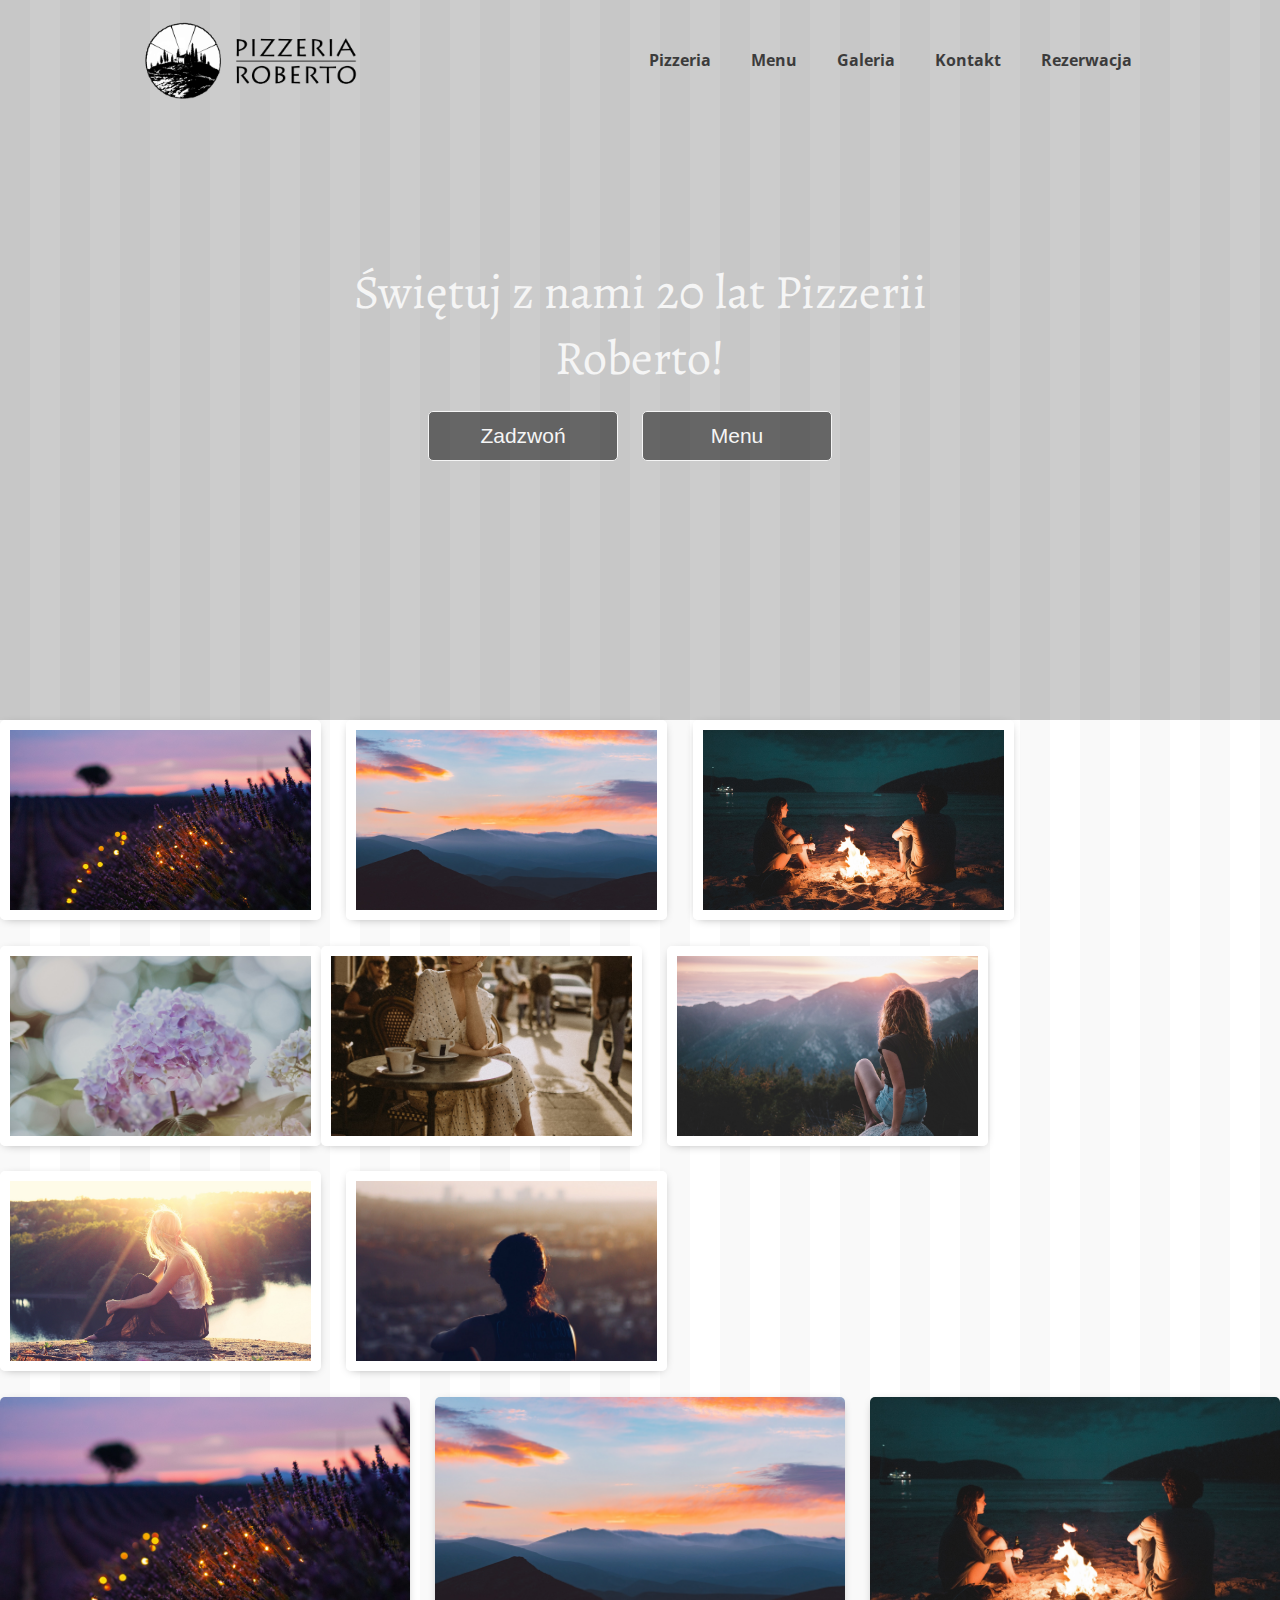
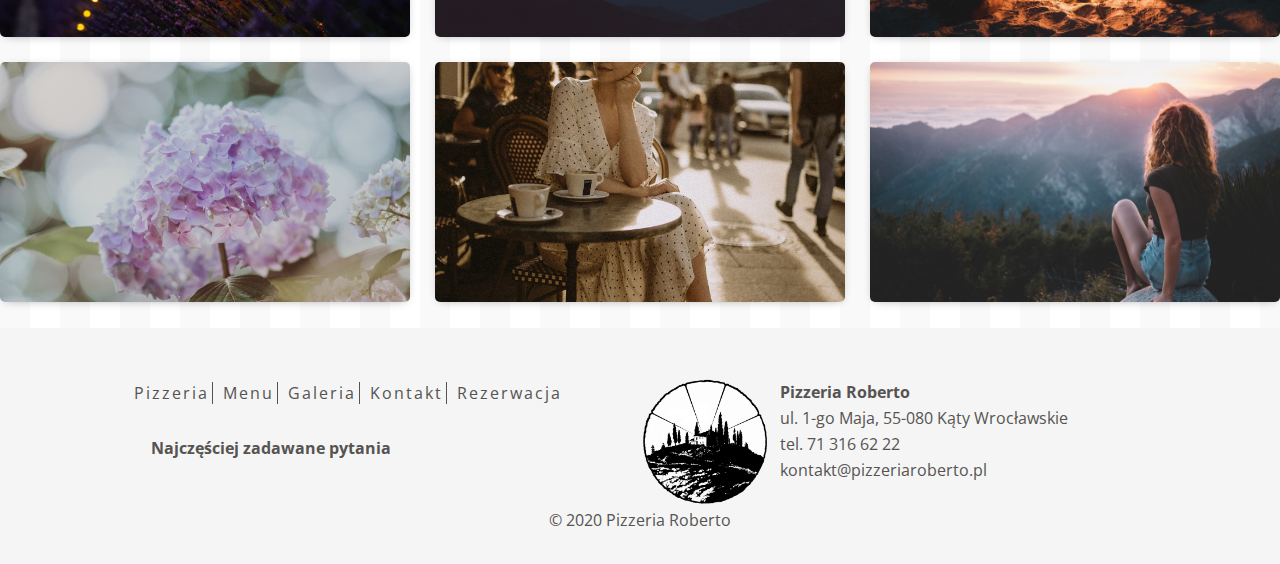
==== gallery/gallery.html @ aac121f2 "add footer to gallery" ====
<!DOCTYPE html>
<html lang="en">

<head>
    <meta charset="UTF-8">
    <meta name="viewport" content="width=device-width, initial-scale=1.0">
    <meta http-equiv="X-UA-Compatible" content="ie=edge">
    <title>Galeria - Pizzeria Roberto</title>
    <link rel="stylesheet" href="cssgallery.css">
    <link
        href="https://fonts.googleapis.com/css?family=Alegreya:400,700|Open+Sans:400,700&display=swap&subset=latin-ext"
        rel="stylesheet">

    <link rel="stylesheet" href="https://stackpath.bootstrapcdn.com/bootstrap/4.1.2/css/bootstrap.min.css"
        integrity="sha384-Smlep5jCw/wG7hdkwQ/Z5nLIefveQRIY9nfy6xoR1uRYBtpZgI6339F5dgvm/e9B" crossorigin="anonymous">
    <link rel="stylesheet" href="css/gallery.css">
    <script src="https://cdnjs.cloudflare.com/ajax/libs/jquery/3.3.1/jquery.min.js"></script>
    <script src="js/gallery.js"></script>






</head>

<body>

    <div class="background-image">
        <!-- <div class="bg-headder"></div> -->


        <header>
            <!-- <div class="bg-headder"></div> -->
            <nav class="nav-bar">
                <!-- moving nav bar with the site -->

                <div class="bar-pannel nav-moving clearfix">
                    <div class="logo">
                        <a href="#"><img src="/images/pizzerialogotyp.png" alt="logo"></a>
                    </div>

                    <div class="nav-list ">
                        <ul>
                            <li class="pizzeriaBtn">Pizzeria</li>
                            <li class="menuBtn">Menu</li>
                            <li class="galleryBtn">Galeria</li>
                            <li class="contactBtn">Kontakt</li>
                            <li class="reservationBtn">Rezerwacja</li>
                        </ul>
                    </div>
                </div>

                <!-- nav bar resting on the top of the site -->

                <div class="bar-pannel clearfix">
                    <div class="logo logo-still-nav">
                        <a href="#"><img src="/images/pizzerialogotyp.png" alt="logo"></a>
                    </div>

                    <div class="nav-list">
                        <ul>
                            <li class="pizzeriaBtn2">Pizzeria</li>
                            <li class="menuBtn2">Menu</li>
                            <li class="galleryBtn2">Galeria</li>
                            <li class="contactBtn2">Kontakt</li>
                            <li class="reservationBtn2">Rezerwacja</li>
                        </ul>
                    </div>
                </div>

                <div class="center-information">
                    <h2 class="center-text font-headders">Świętuj z nami 20 lat Pizzerii Roberto!</h2>
                    <div class="button-wrapper">
                        <a href="tel:+48713166222"> <button class="banner-call">Zadzwoń</button></a>
                        <button class="banner-menu menuBannerBtn">Menu</button>
                    </div>
                </div>


            </nav>
        </header>






        <div class="container p-3">

            <div class="fg-gallery">
                <img src="images/1.jpg" alt="">
                <img src="images/2.jpg" alt="">
                <img src="images/3.jpg" alt="">
                <img src="images/4.jpg" alt="">
                <img src="images/5.jpg" alt="">
                <img src="images/6.jpg" alt="">
                <img src="images/7.jpg" alt="">
                <img src="images/8.jpg" alt="">
            </div>

            <div class="fg-gallery ns">
                <img src="images/1.jpg" alt="">
                <img src="images/2.jpg" alt="">
                <img src="images/3.jpg" alt="">
                <img src="images/4.jpg" alt="">
                <img src="images/5.jpg" alt="">
                <img src="images/6.jpg" alt="">
            </div>

        </div>

        <footer>
            <div class="footer-main">

                <div class="footer-nav">
                    <div class="footer-list">
                        <ul>
                            <li class="footer-nav pizzeriaBtn3">Pizzeria</li>
                            <li class="footer-nav  menuBtn3">Menu</li>
                            <li class="footer-nav  galleryBtn3">Galeria</li>
                            <li class="footer-nav  contactBtn3">Kontakt</li>
                            <li class="footer-nav  reservationBtn3">Rezerwacja</li>
                        </ul>

                        <div class="footer-faq">
                            <a href="https://www.facebook.com/pizzeriarobertokatywroclawskie/">Najczęściej zadawane pytania</a>
                        </div>
                    </div>
                </div>

                <div class="footer-logo">
                    <div class="footer-image">
                        <img src="/images/Logo-Pizzeria.png" alt="logo">
                    </div>

                    <div class="footer-informations">
                        <p class="header">Pizzeria Roberto</p>
                        <p>ul. 1-go Maja, 55-080 Kąty Wrocławskie</p>
                        <p>tel. 71 316 62 22</p>
                        <p>kontakt@pizzeriaroberto.pl</p>
                    </div>
                </div>

                <div class="footer-facebook">
                    <div data-token="66VuKAAamsrSkAab1FcdlpJiuGJBAyH6VKiJY7FPUSMRJHP6Iy" class="romw-badge"></div>
                    <script src="https://reviewsonmywebsite.com/js/embedLoader.js?id=16985fd9e429040ba7c6"
                        type="text/javascript"></script>

                </div>

            </div>

            <section>
                <p>© 2020 Pizzeria Roberto</p>
            </section>

        </footer>














        <script>
            var a = new FgGallery('.fg-gallery', {
                cols: 4,
                style: {
                    border: '10px solid #fff',
                    height: '180px',
                    borderRadius: '5px',
                    boxShadow: '0 2px 10px -5px #858585',
                }
            })

            var a = new FgGallery('.ns', {
                cols: 3,
                style: {
                    border: '0 solid #fff',
                    height: '240px',
                    borderRadius: '5px',
                }
            })
        </script>


        <script src="jsgallery.js"></script>
        <script src="js/gallery.js"></script>

</body>

</html>
---- gallery/cssgallery.css ----
/* used fonts

font-family: 'Alegreya', sans-serif;
font-family: 'Open Sans', sans-serif;

*/



* {
    padding: 0;
    margin: 0;
    color: #555452;

}

body {
    /* height: 500vh; */
    /* background-image: url(images/Subtle-Stripes.png);
    background-size: 60px; */

    font-family: 'Open Sans', sans-serif;
    height: 200vh;
}

/* html {
    scroll-behavior: smooth;
} */

.font-headders {
    font-family: 'Alegreya', sans-serif;
}


div.background-image {

    display: block;
    position: relative;
}

div.background-image::after {
    content: "";
    background: url(/images/Subtle-Stripes.png);
    background-size: 60px;
    opacity: 0.6;
    top: 0;
    left: 0;
    bottom: 0;
    right: 0;
    position: absolute;
    z-index: -1;
}

.wrapper {
    /* max-width: 1401px; */
    max-width: 1500px;
    margin: auto;
}



.logo img {
    position: absolute;
    display: block;
    float: left;
    height: 60px;
    margin: 0 10vw;

}

.logo-still-nav img {
    height: 90px;
    margin-top: -15px;
}

.bar-pannel {
    position: absolute;
    top: 20px;
    padding: 10px 0;

    background-color: none;
    width: 100%;
    transition: 0.3s top;
    /* background-color: red; */

}

div.nav-moving {
    /* background-color: #818181fb; */
    background: rgba(0, 0, 0, .3) url('/images/cherry-and-roma-tomatoes.jpg');
    background-blend-mode: darken;
    top: -100px;
    z-index: 100;
}

.clearfix::after {
    content: "";
    display: block;
    clear: both;

}



.nav-list ul {
    list-style-type: none;
    overflow: hidden;
    float: right;
    margin-right: 10vw;
}

.nav-list li {
    float: left;
    width: auto;
    height: 60px;
    text-align: center;
    line-height: 60px;
    padding: 0 20px;

    opacity: 0.7;
    font-size: 16px;
    /* font-size: 21px; */
    font-weight: bold;
    color: black;
    cursor: pointer;
}

/* 
.nav-list li a {
    text-decoration: none;

    display: block;
    opacity: 0.7;
    font-size: 21px;
    font-weight: bold;
    color: black;
} */

.nav-list li:hover {
    opacity: 1;
}



.nav-bar {
    position: relative;


    background-color: rgba(0, 0, 0, 0.2);
    background-blend-mode: multiply;
    background-image: url("/images/PizzeriaRoberto_BG-blur-cut.png");
    height: 80vh;

    background-repeat: no-repeat;
    background-size: cover;
    background-position: center;
    background-attachment: fixed;
}




.center-information {
    position: absolute;
    top: 50%;
    left: 50%;
    transform: translate(-50%, -50%);

}

.center-information h2 {
    font-size: 48px;
    color: whitesmoke;
    text-align: center;
    font-weight: normal;
}


.center-information button {
    border: solid whitesmoke 0.5px;
    border-radius: 5px;
    color: whitesmoke;
    font-size: 21px;
    /* background: none; */
    background-color: rgba(0, 0, 0, 0.5);
    width: 190px;
    height: 50px;
    margin-right: 20px;
    transition: 0.2s;


}

.center-information button:hover {
    background-color: rgba(255, 255, 255, 0.6);
    color: rgb(19, 17, 17);
    cursor: pointer;
}

/* .banner-call a {
    text-decoration: none;
    color: whitesmoke;
} */



.center-information .button-wrapper {
    text-align: center;
    margin-top: 20px;

}


/* footer */

footer {
    background-color: #f5f5f5;
    min-height: 236px;
    color: #555452;
    font-size: 16px;

}

.footer-main {
    display: flex;
    justify-content: space-evenly;
    padding-top: 51px;
    max-width: 1200px;
    margin: auto;
}

/* .footer-list {
    width: 40%;
    background-color: red;
} */

.footer-logo {
    display: flex;
    margin-right: 30px;
    /* width: 40%; */
    /* background-color: pink; */
}

.footer-facebook {
    /* width: 20%; */
}

.footer-nav {
    margin-left: 20px;
}

.footer-list li {
    display: inline;
    line-height: 28px;
    letter-spacing: 2px;
    cursor: pointer;
    border-right: #555452 solid 1px;
    margin: 0 3px;
    padding-right: 3px;
}

.footer-list li:nth-last-child(1) {
    border: none;
}

.footer-list li:hover {
    text-decoration: underline;
}


.footer-image img {
    width: 130px;
    margin-right: 10px;
}

.footer-facebook {
    /* width: 100% */
}

.footer-informations p {
    line-height: 26px;
}

.footer-informations p.header {
    font-weight: bold;
}

.footer-faq a {
    text-decoration: none;
    font-weight: bold;

}

.footer-faq a:hover {
    color: black;
}

.footer-faq {
    margin: 30px 20px;
}

footer section {
    text-align: center;
}
---- gallery/css/gallery.css ----
/* GALLERY ITEMS */
.fg-gallery:after {
    content: "";
    display: block;
    clear: both;
}
.gallery-items {
    cursor: pointer;
    float: left;
    overflow: hidden;
    height: 220px;
    width: 32%;
    margin-right: 2%;
    margin-bottom: 2%;
}
/* GALLERY COLUMNS */
.cols-2 .gallery-items {
    width: 49%;
}
.cols-2 .gallery-items:nth-child(2n) {
    margin-right: 0;
}

.cols-3 .gallery-items {
    width: calc(96% / 3);
}
.cols-3 .gallery-items:nth-child(3n) {
    margin-right: 0;
}

.cols-4 .gallery-items {
    width: calc(94% / 4);
}
.cols-4 .gallery-items:nth-child(4n) {
    margin-right: 0;
}

.cols-5 .gallery-items {
    width: calc(92% / 5);
}
.cols-5 .gallery-items:nth-child(5n) {
    margin-right: 0;
}

.cols-6 .gallery-items {
    width: calc(90% / 6);
}
.cols-6 .gallery-items:nth-child(6n) {
    margin-right: 0;
}

.body-cover {
    display: -webkit-box;
    display: -ms-flexbox;
    display: flex;
    -webkit-box-pack: center;
        -ms-flex-pack: center;
            justify-content: center;
    -webkit-box-align: center;
        -ms-flex-align: center;
            align-items: center;
    opacity: 0;
    visibility: hidden;
    position: fixed;
    top: 0;
    left: 0;
    bottom: 0;
    right: 0;
    -webkit-transition: all .2s ease;
    transition: all .2s ease;
}
.body-cover.active  {
    opacity: 1;
    visibility: visible;
    z-index: 9999;
    background-color: rgba(0, 0, 0, 0.7);
}

.body-cover.active img {
    -webkit-transform: scale(1.05);
            transform: scale(1.05);
    opacity: 0;
    visibility: hidden;
    -webkit-animation: scale .3s .3s ease forwards;
            animation: scale .3s .3s ease forwards;
    box-shadow: 0 0 180px 0 rgb(24, 24, 24);
    border-radius: 5px;
}
@-webkit-keyframes scale {
    to { opacity: 1; visibility: visible; -webkit-transform: scale(1); transform: scale(1) }
}
@keyframes scale {
    to { opacity: 1; visibility: visible; -webkit-transform: scale(1); transform: scale(1) }
}

/* arrows */
.gallery-arrow {
    position: fixed;
    top: 47%;
    width: 30px;
    height: 30px;
    z-index: 9999;
    cursor: pointer;
}
.gallery-arrow > svg {
    fill: #fff;
    -webkit-transition: all .2s ease;
    transition: all .2s ease;
    -webkit-transform: scale(1);
            transform: scale(1);
}
.gallery-arrow:active svg {
    -webkit-transition-duration: .0s;
            transition-duration: .0s;
    -webkit-transform: scale(.9);
            transform: scale(.9);
}
.next-btn {
    right: 25px;
}
.prev-btn {
    left: 25px;
}
/* close button */
.close-btn {
    position: fixed;
    display: -webkit-box;
    display: -ms-flexbox;
    display: flex;
    -webkit-box-pack: center;
        -ms-flex-pack: center;
            justify-content: center;
    -webkit-box-align: center;
        -ms-flex-align: center;
            align-items: center;
    top: 0;
    right: 0;
    width: 75px;
    height: 75px;
    z-index: 9999;
    cursor: pointer;
}
.close-btn svg {
    fill: #fff;
    width: 15px;
    height: 15px;
    -webkit-transition: all .5s ease;
    transition: all .5s ease;
    -webkit-transform: rotateZ(0deg);
            transform: rotateZ(0deg);
}
.close-btn:hover svg {
    -webkit-transform: rotateZ(180deg);
            transform: rotateZ(180deg);
}
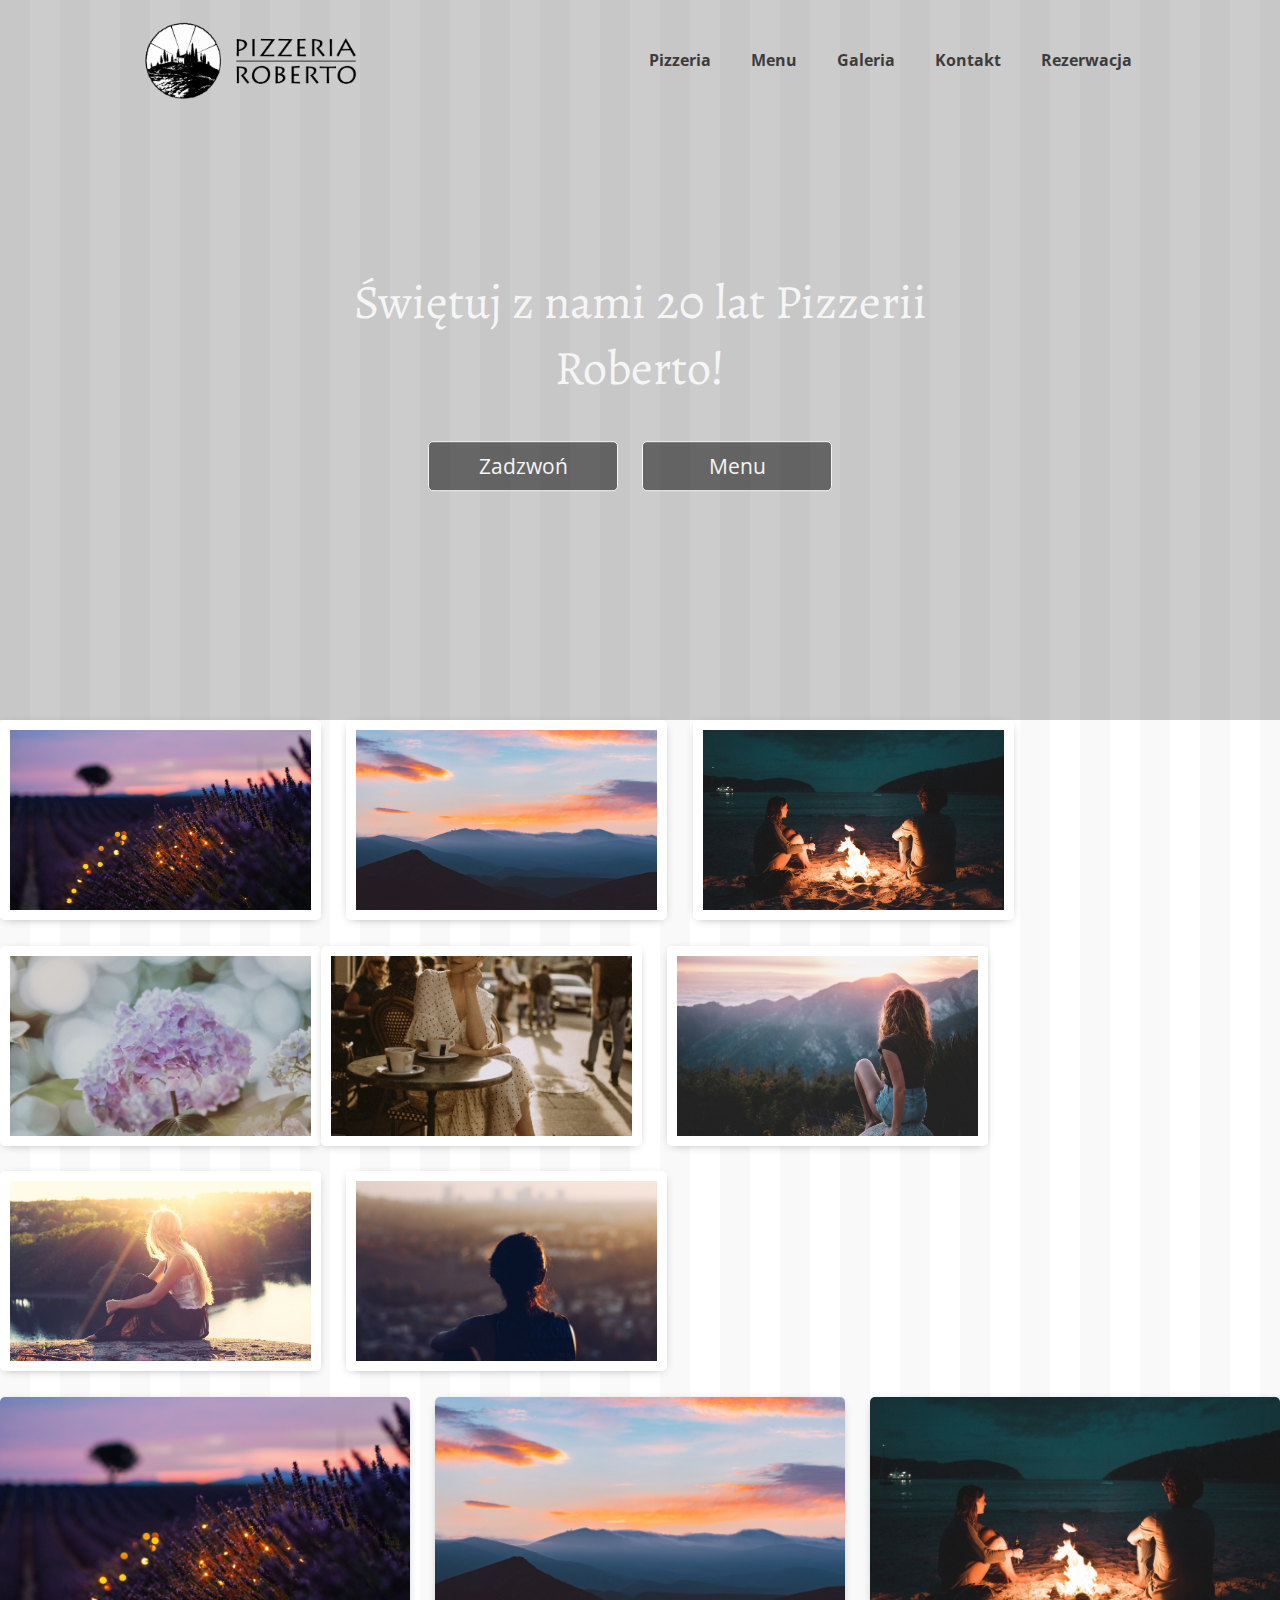
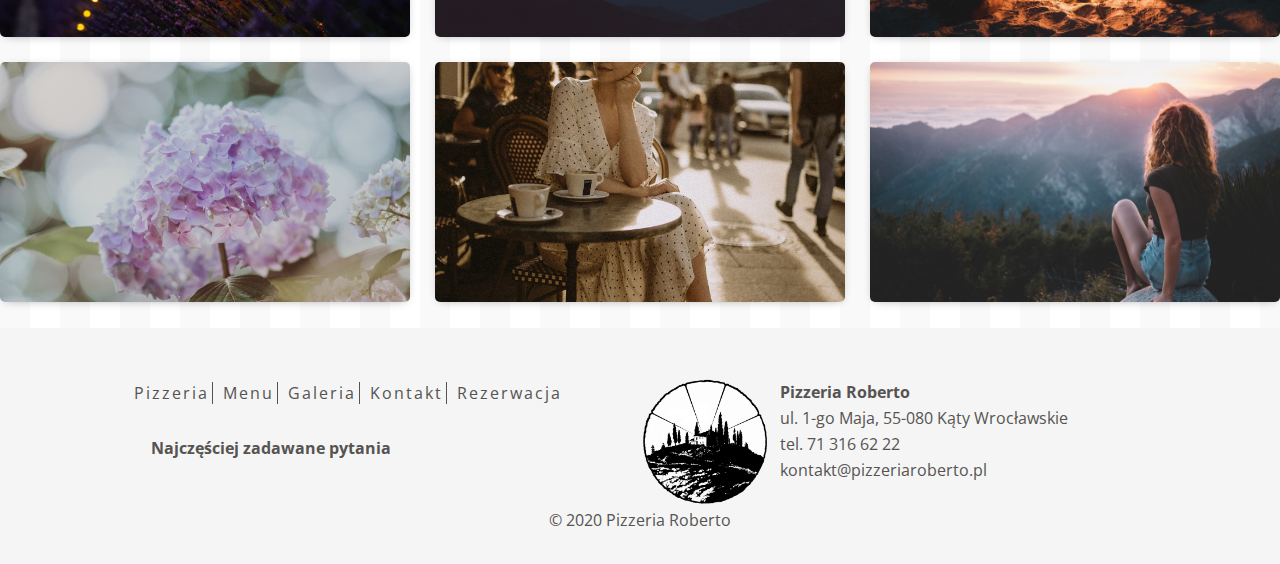
==== commit 8c82d048: "add function to buttons" ====
--- a/gallery/gallery.html
+++ b/gallery/gallery.html
@@ -42,11 +42,11 @@
 
                     <div class="nav-list ">
                         <ul>
-                            <li class="pizzeriaBtn">Pizzeria</li>
-                            <li class="menuBtn">Menu</li>
-                            <li class="galleryBtn">Galeria</li>
-                            <li class="contactBtn">Kontakt</li>
-                            <li class="reservationBtn">Rezerwacja</li>
+                            <li class="pizzeriaBtn" onclick="goToMainPage()">Pizzeria</li>
+                            <li class="menuBtn" onclick="goToMainPage()">Menu</li>
+                            <li class="galleryBtn" onclick="goToMainPage()">Galeria</li>
+                            <li class="contactBtn" onclick="goToMainPage()">Kontakt</li>
+                            <li class="reservationBtn" onclick="goToMainPage()">Rezerwacja</li>
                         </ul>
                     </div>
                 </div>
@@ -60,11 +60,11 @@
 
                     <div class="nav-list">
                         <ul>
-                            <li class="pizzeriaBtn2">Pizzeria</li>
-                            <li class="menuBtn2">Menu</li>
-                            <li class="galleryBtn2">Galeria</li>
-                            <li class="contactBtn2">Kontakt</li>
-                            <li class="reservationBtn2">Rezerwacja</li>
+                            <li class="pizzeriaBtn2" onclick="goToMainPage()">Pizzeria</li>
+                            <li class="menuBtn2" onclick="goToMainPage()">Menu</li>
+                            <li class="galleryBtn2" onclick="goToMainPage()">Galeria</li>
+                            <li class="contactBtn2" onclick="goToMainPage()">Kontakt</li>
+                            <li class="reservationBtn2" onclick="goToMainPage()">Rezerwacja</li>
                         </ul>
                     </div>
                 </div>
@@ -73,7 +73,7 @@
                     <h2 class="center-text font-headders">Świętuj z nami 20 lat Pizzerii Roberto!</h2>
                     <div class="button-wrapper">
                         <a href="tel:+48713166222"> <button class="banner-call">Zadzwoń</button></a>
-                        <button class="banner-menu menuBannerBtn">Menu</button>
+                        <button class="banner-menu menuBannerBtn" onclick="goToMainPage()">Menu</button>
                     </div>
                 </div>
 
@@ -116,11 +116,11 @@
                 <div class="footer-nav">
                     <div class="footer-list">
                         <ul>
-                            <li class="footer-nav pizzeriaBtn3">Pizzeria</li>
-                            <li class="footer-nav  menuBtn3">Menu</li>
-                            <li class="footer-nav  galleryBtn3">Galeria</li>
-                            <li class="footer-nav  contactBtn3">Kontakt</li>
-                            <li class="footer-nav  reservationBtn3">Rezerwacja</li>
+                            <li class="footer-nav pizzeriaBtn3" onclick="goToMainPage()">Pizzeria</li>
+                            <li class="footer-nav  menuBtn3" onclick="goToMainPage()">Menu</li>
+                            <li class="footer-nav  galleryBtn3" onclick="goToMainPage()">Galeria</li>
+                            <li class="footer-nav  contactBtn3" onclick="goToMainPage()">Kontakt</li>
+                            <li class="footer-nav  reservationBtn3" onclick="goToMainPage()">Rezerwacja</li>
                         </ul>
 
                         <div class="footer-faq">
--- a/gallery/cssgallery.css
+++ b/gallery/cssgallery.css
@@ -11,6 +11,9 @@
     padding: 0;
     margin: 0;
     color: #555452;
+    font-family: 'Open Sans', sans-serif;
+
+
 
 }
 
@@ -20,8 +23,15 @@
     background-size: 60px; */
 
     font-family: 'Open Sans', sans-serif;
-    height: 200vh;
-}
+    /* height: 200vh; */
+    /* line-height: 1.2; */
+    margin-block-end: 0;
+    margin-bottom: 0;
+    ;
+
+}
+
+
 
 /* html {
     scroll-behavior: smooth;
@@ -91,6 +101,7 @@
     background-blend-mode: darken;
     top: -100px;
     z-index: 100;
+    height: 80px
 }
 
 .clearfix::after {
@@ -166,6 +177,9 @@
     left: 50%;
     transform: translate(-50%, -50%);
 
+
+
+
 }
 
 .center-information h2 {
@@ -173,6 +187,10 @@
     color: whitesmoke;
     text-align: center;
     font-weight: normal;
+    margin-block-end: 0.83em;
+    margin-block-start: 0.83em;
+
+
 }
 
 
@@ -189,6 +207,7 @@
     transition: 0.2s;
 
 
+
 }
 
 .center-information button:hover {
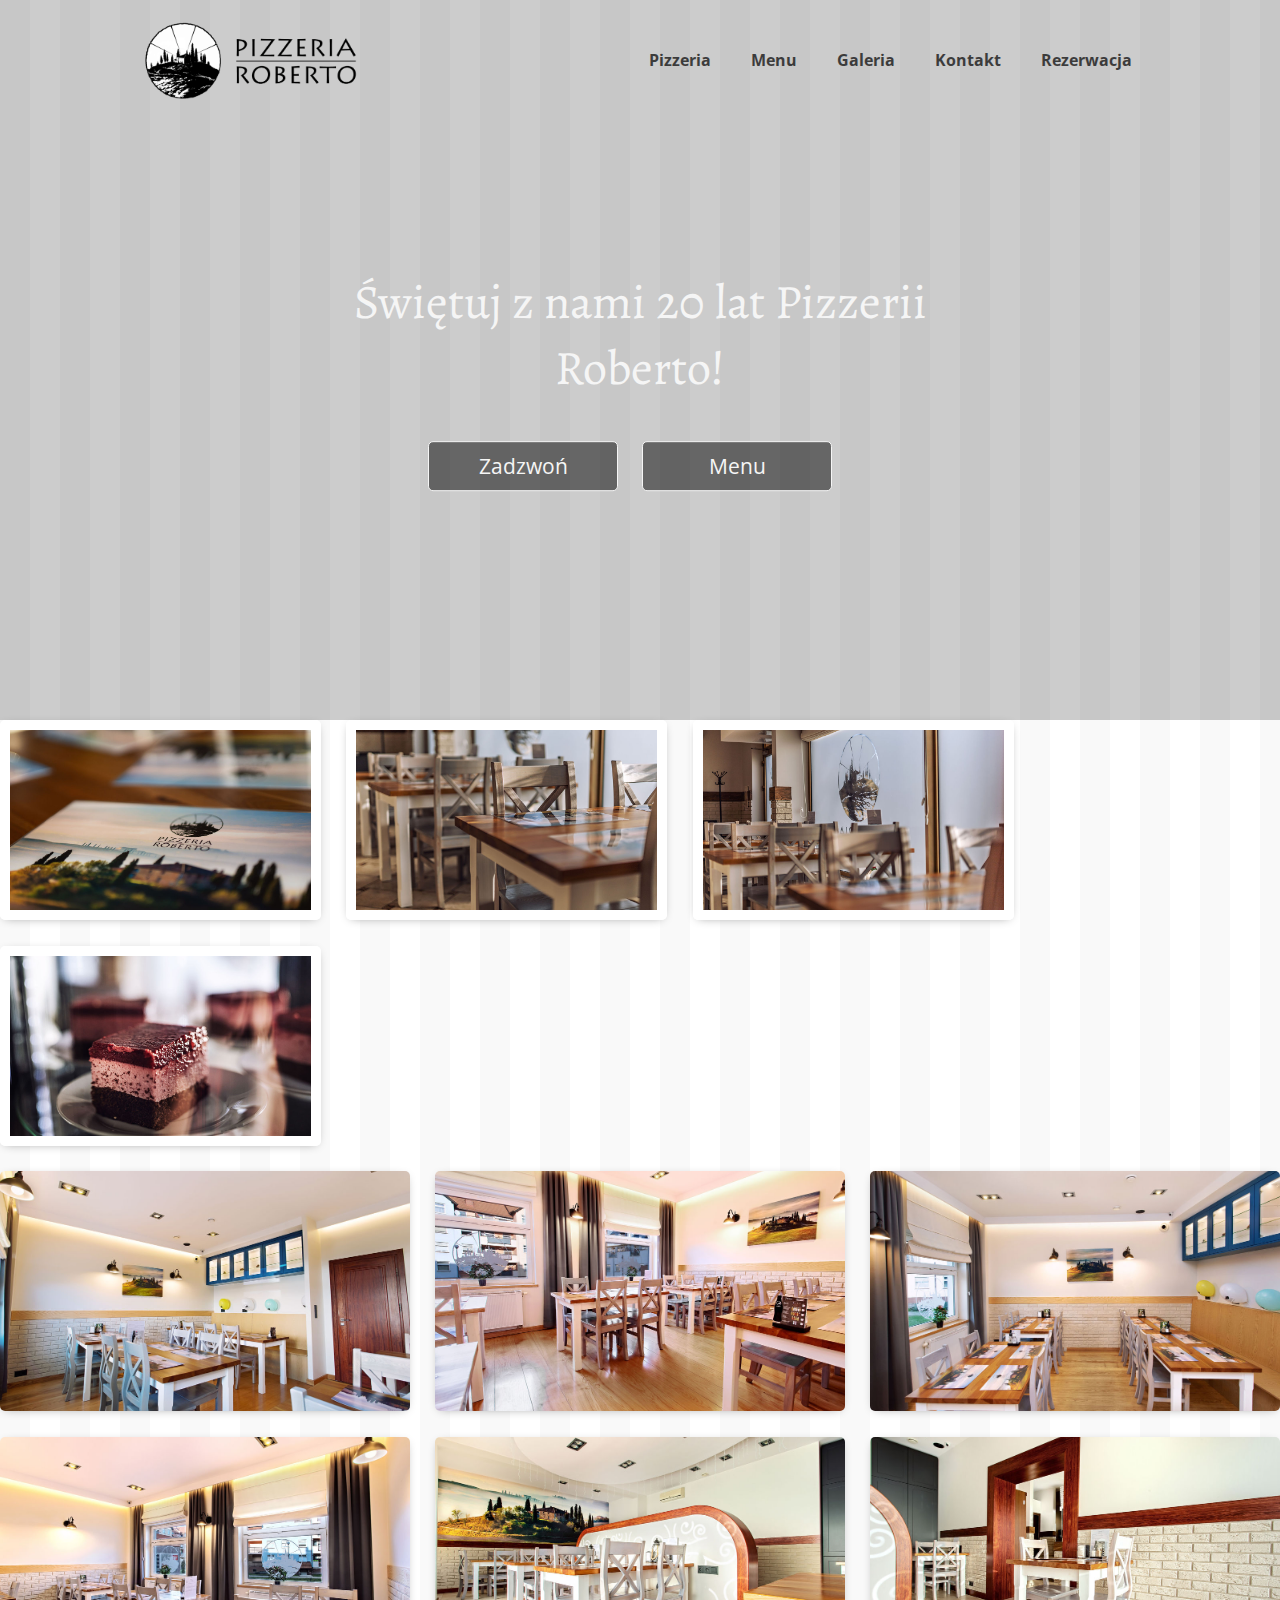
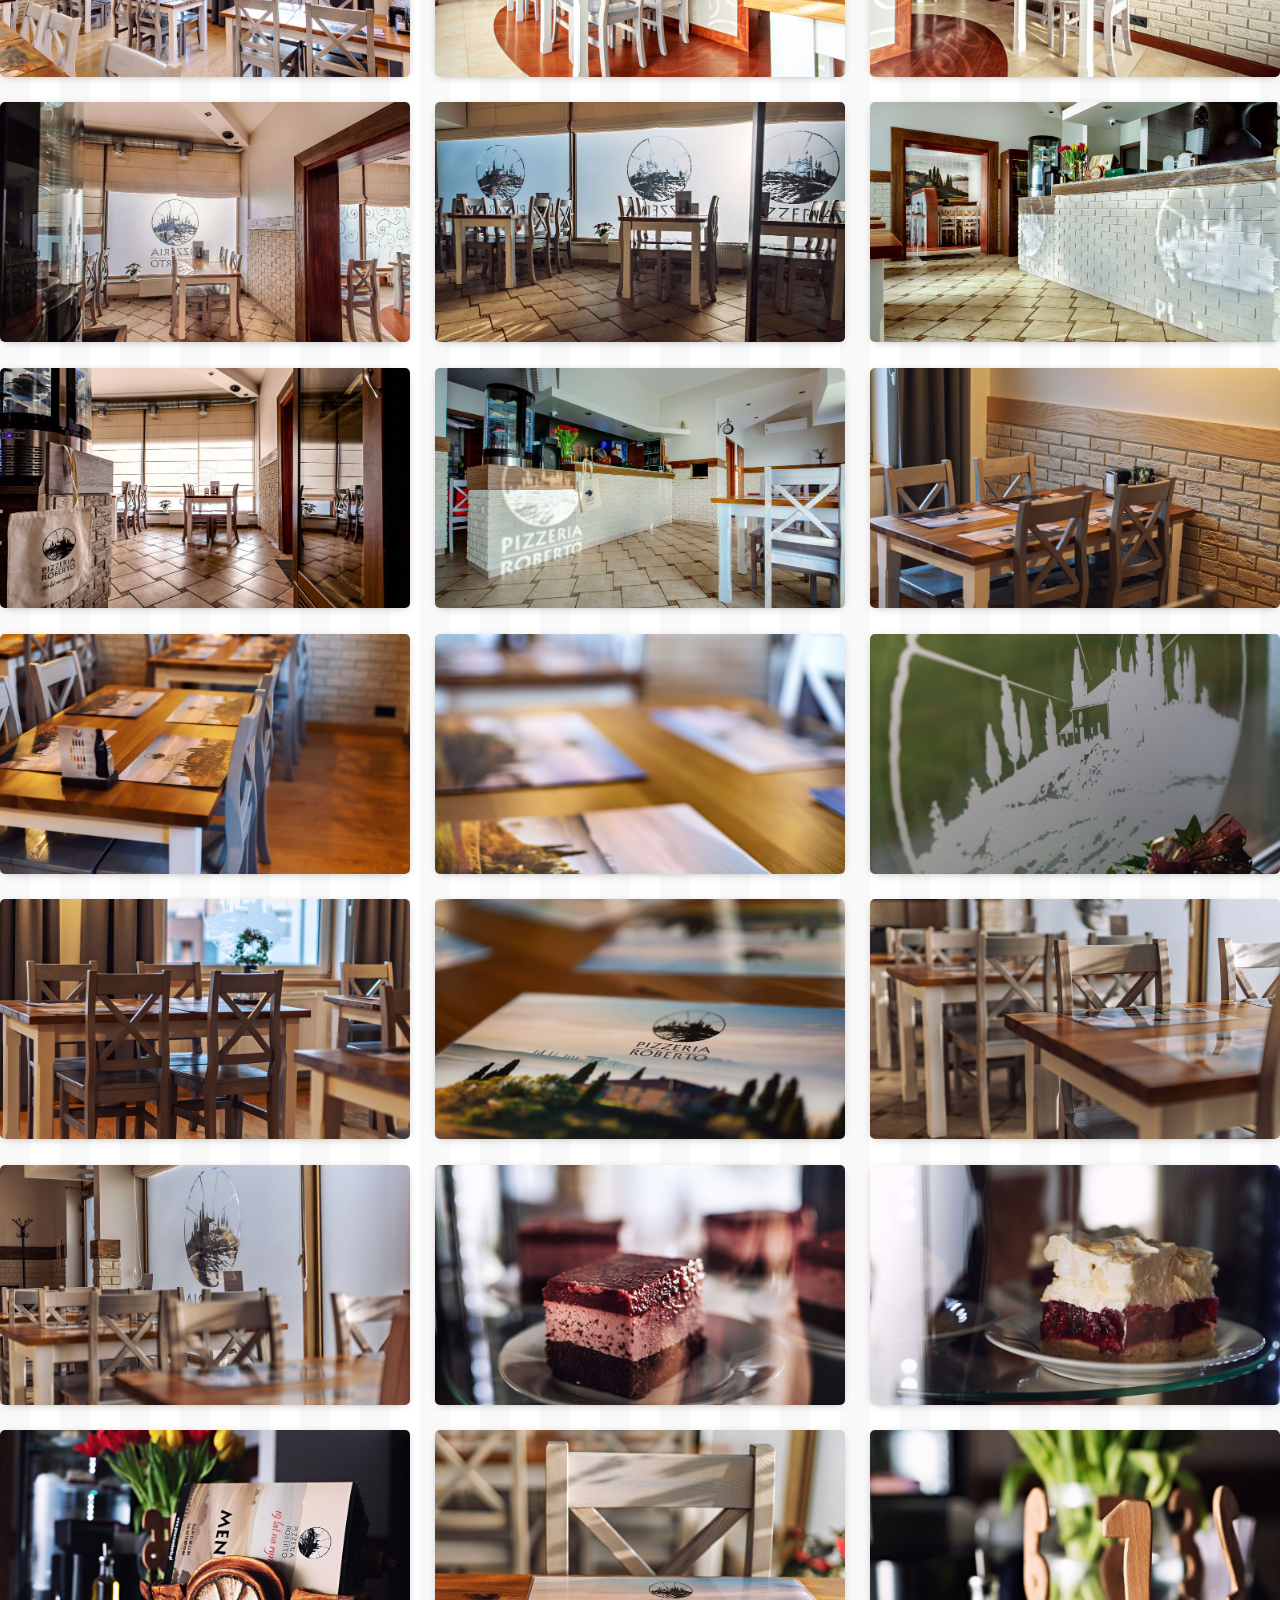
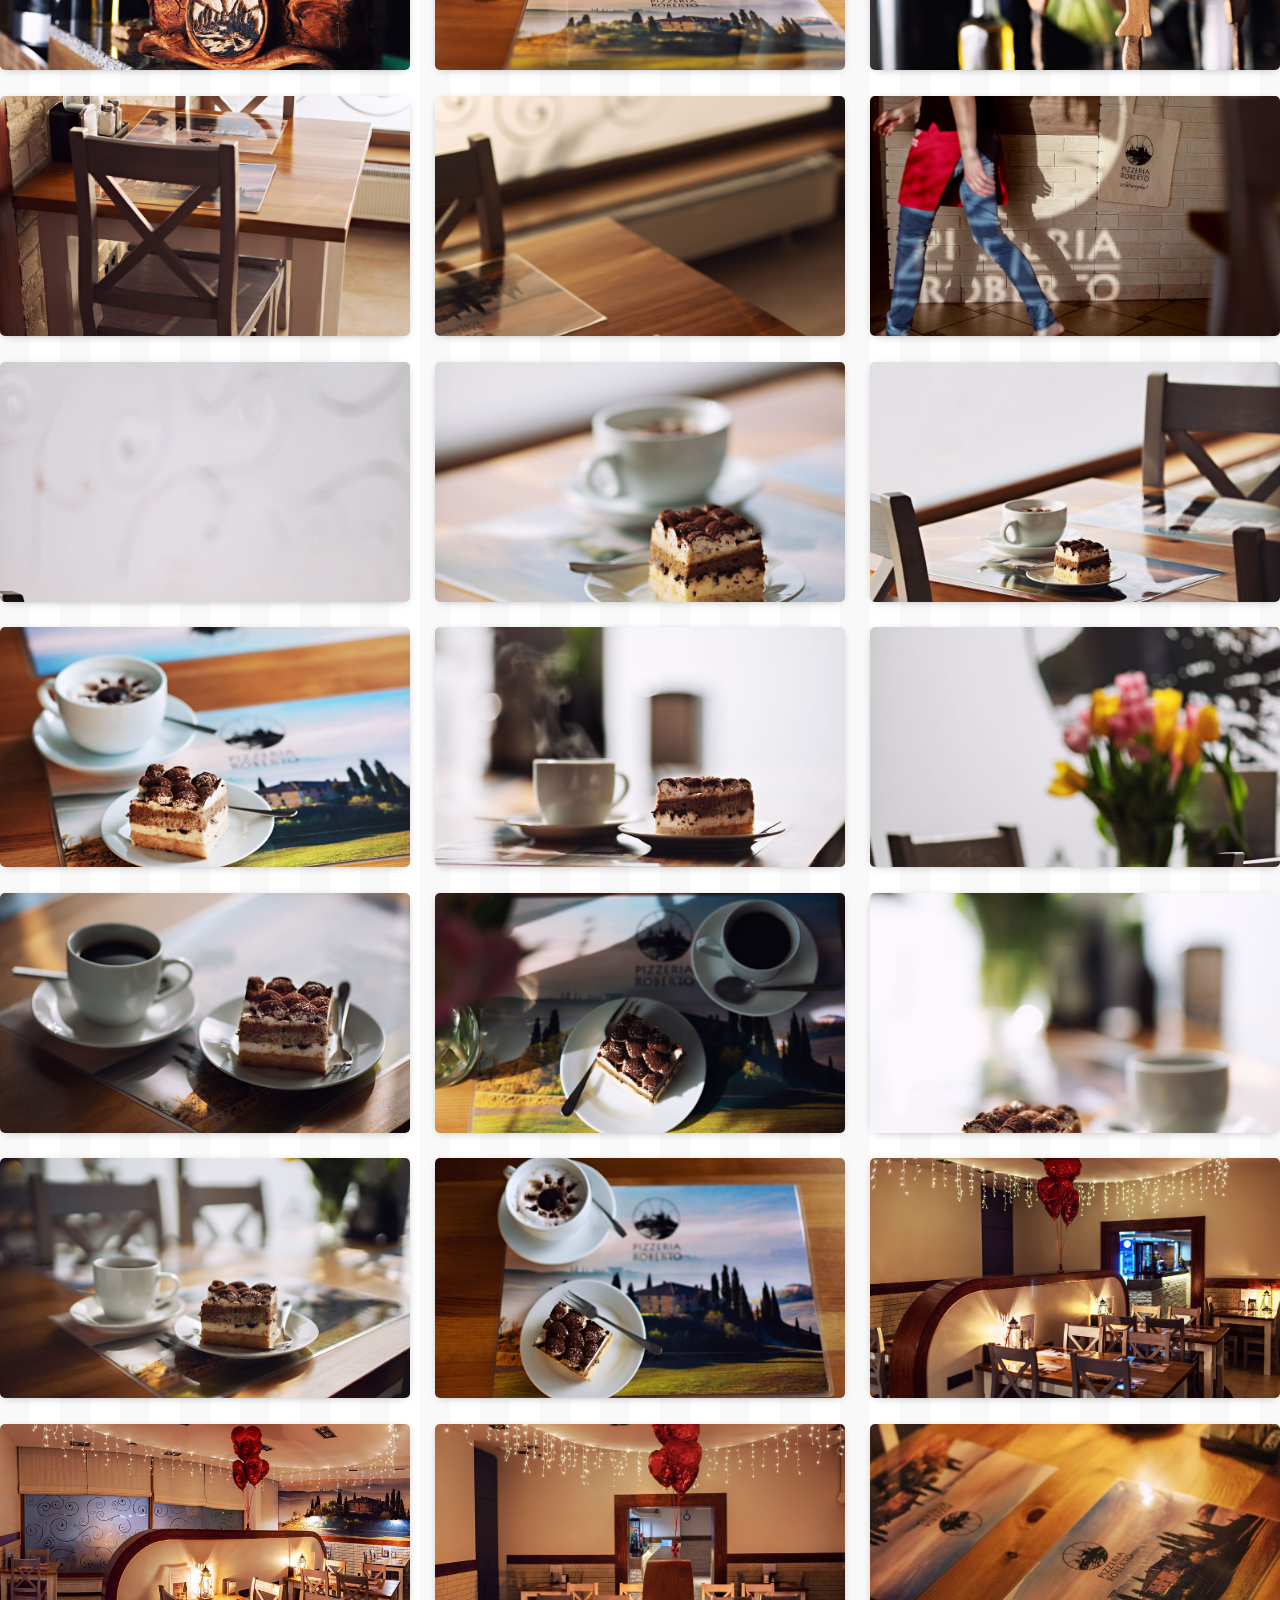
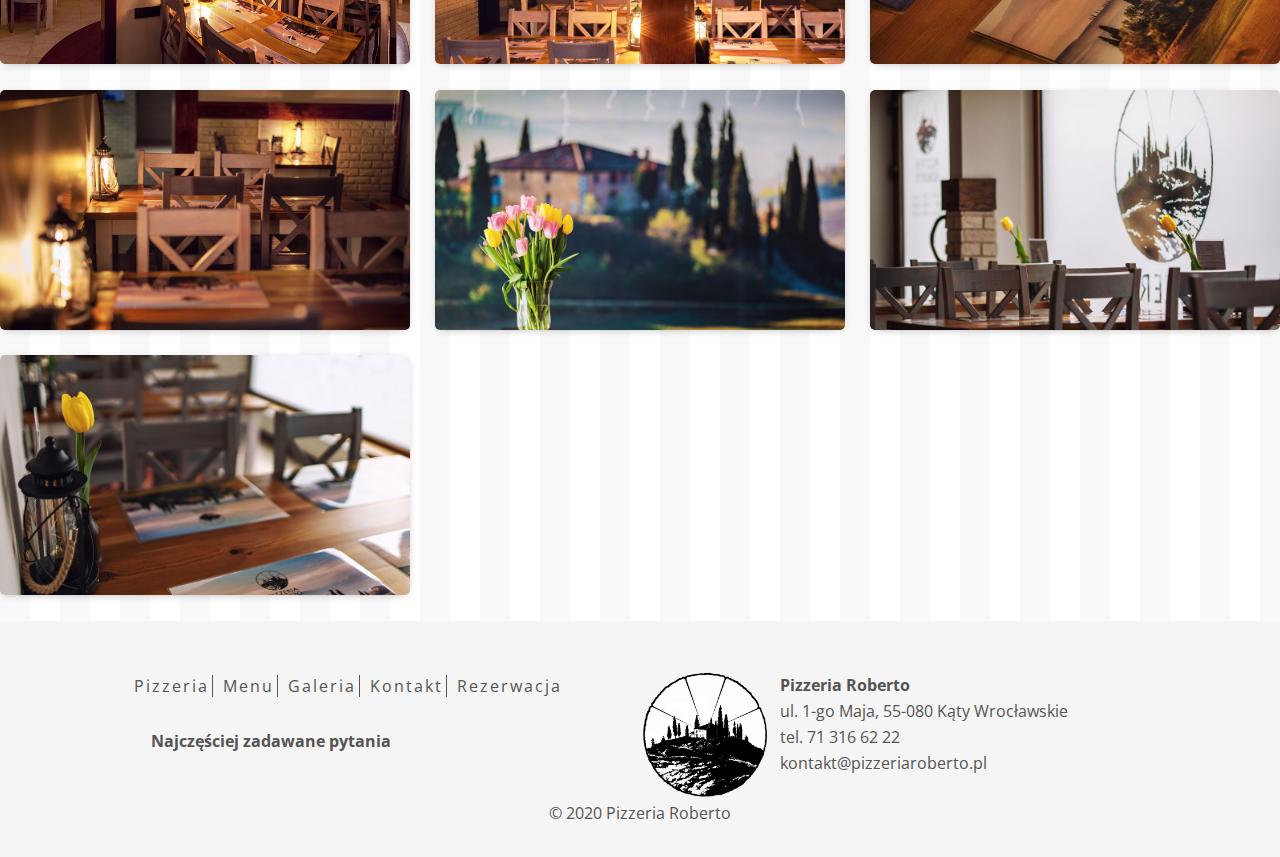
==== commit 7351d447: "add photos and change ph on page" ====
--- a/gallery/gallery.html
+++ b/gallery/gallery.html
@@ -14,6 +14,7 @@
     <link rel="stylesheet" href="https://stackpath.bootstrapcdn.com/bootstrap/4.1.2/css/bootstrap.min.css"
         integrity="sha384-Smlep5jCw/wG7hdkwQ/Z5nLIefveQRIY9nfy6xoR1uRYBtpZgI6339F5dgvm/e9B" crossorigin="anonymous">
     <link rel="stylesheet" href="css/gallery.css">
+    <link rel="stylesheet" href="//use.fontawesome.com/releases/v5.0.7/css/all.css">
     <script src="https://cdnjs.cloudflare.com/ajax/libs/jquery/3.3.1/jquery.min.js"></script>
     <script src="js/gallery.js"></script>
 
@@ -22,6 +23,8 @@
 
 
 
+
+
 </head>
 
 <body>
@@ -29,7 +32,7 @@
     <div class="background-image">
         <!-- <div class="bg-headder"></div> -->
 
-
+        <i class="fas fa-bars"></i>
         <header>
             <!-- <div class="bg-headder"></div> -->
             <nav class="nav-bar">
@@ -58,7 +61,7 @@
                         <a href="#"><img src="/images/pizzerialogotyp.png" alt="logo"></a>
                     </div>
 
-                    <div class="nav-list">
+                    <div class="nav-list nav-list2">
                         <ul>
                             <li class="pizzeriaBtn2" onclick="goToMainPage()">Pizzeria</li>
                             <li class="menuBtn2" onclick="goToMainPage()">Menu</li>
@@ -89,23 +92,59 @@
         <div class="container p-3">
 
             <div class="fg-gallery">
-                <img src="images/1.jpg" alt="">
-                <img src="images/2.jpg" alt="">
-                <img src="images/3.jpg" alt="">
-                <img src="images/4.jpg" alt="">
-                <img src="images/5.jpg" alt="">
-                <img src="images/6.jpg" alt="">
-                <img src="images/7.jpg" alt="">
-                <img src="images/8.jpg" alt="">
+                <img src="/images/pizzeriaInterior/17.jpg" alt="zdjęcie wnętrza pizzerii">
+                <img src="/images/pizzeriaInterior/18.jpg" alt="zdjęcie wnętrza pizzerii">
+                <img src="/images/pizzeriaInterior/19.jpg" alt="zdjęcie wnętrza pizzerii">
+                <img src="/images/pizzeriaInterior/20.jpg" alt="zdjęcie wnętrza pizzerii">
             </div>
 
             <div class="fg-gallery ns">
-                <img src="images/1.jpg" alt="">
-                <img src="images/2.jpg" alt="">
-                <img src="images/3.jpg" alt="">
-                <img src="images/4.jpg" alt="">
-                <img src="images/5.jpg" alt="">
-                <img src="images/6.jpg" alt="">
+                <img src="/images/pizzeriaInterior/1.jpg" alt="zdjęcie wnętrza pizzerii">
+                <img src="/images/pizzeriaInterior/2.jpg" alt="zdjęcie wnętrza pizzerii">
+                <img src="/images/pizzeriaInterior/3.jpg" alt="zdjęcie wnętrza pizzerii">
+                <img src="/images/pizzeriaInterior/4.jpg" alt="zdjęcie wnętrza pizzerii">
+                <img src="/images/pizzeriaInterior/5.jpg" alt="zdjęcie wnętrza pizzerii">
+                <img src="/images/pizzeriaInterior/6.jpg" alt="zdjęcie wnętrza pizzerii">
+                <img src="/images/pizzeriaInterior/7.jpg" alt="zdjęcie wnętrza pizzerii">
+                <img src="/images/pizzeriaInterior/8.jpg" alt="zdjęcie wnętrza pizzerii">
+                <img src="/images/pizzeriaInterior/9.jpg" alt="zdjęcie wnętrza pizzerii">
+                <img src="/images/pizzeriaInterior/10.jpg" alt="zdjęcie wnętrza pizzerii">
+                <img src="/images/pizzeriaInterior/11.jpg" alt="zdjęcie wnętrza pizzerii">
+                <img src="/images/pizzeriaInterior/12.jpg" alt="zdjęcie wnętrza pizzerii">
+                <img src="/images/pizzeriaInterior/13.jpg" alt="zdjęcie wnętrza pizzerii">
+                <img src="/images/pizzeriaInterior/14.jpg" alt="zdjęcie wnętrza pizzerii">
+                <img src="/images/pizzeriaInterior/15.jpg" alt="zdjęcie wnętrza pizzerii">
+                <img src="/images/pizzeriaInterior/16.jpg" alt="zdjęcie wnętrza pizzerii">
+                <img src="/images/pizzeriaInterior/17.jpg" alt="zdjęcie wnętrza pizzerii">
+                <img src="/images/pizzeriaInterior/18.jpg" alt="zdjęcie wnętrza pizzerii">
+                <img src="/images/pizzeriaInterior/19.jpg" alt="zdjęcie wnętrza pizzerii">
+                <img src="/images/pizzeriaInterior/20.jpg" alt="zdjęcie wnętrza pizzerii">
+                <img src="/images/pizzeriaInterior/21.jpg" alt="zdjęcie wnętrza pizzerii">
+                <img src="/images/pizzeriaInterior/22.jpg" alt="zdjęcie wnętrza pizzerii">
+                <img src="/images/pizzeriaInterior/23.jpg" alt="zdjęcie wnętrza pizzerii">
+                <img src="/images/pizzeriaInterior/24.jpg" alt="zdjęcie wnętrza pizzerii">
+                <img src="/images/pizzeriaInterior/25.jpg" alt="zdjęcie wnętrza pizzerii">
+                <img src="/images/pizzeriaInterior/26.jpg" alt="zdjęcie wnętrza pizzerii">
+                <img src="/images/pizzeriaInterior/27.jpg" alt="zdjęcie wnętrza pizzerii">
+                <img src="/images/pizzeriaInterior/ciasto1.jpg" alt="zdjęcie wnętrza pizzerii">
+                <img src="/images/pizzeriaInterior/ciasto2.jpg" alt="zdjęcie wnętrza pizzerii">
+                <img src="/images/pizzeriaInterior/ciasto3.jpg" alt="zdjęcie wnętrza pizzerii">
+                <img src="/images/pizzeriaInterior/ciasto4.jpg" alt="zdjęcie wnętrza pizzerii">
+                <img src="/images/pizzeriaInterior/ciasto5.jpg" alt="zdjęcie wnętrza pizzerii">
+                <img src="/images/pizzeriaInterior/ciasto6.jpg" alt="zdjęcie wnętrza pizzerii">
+                <img src="/images/pizzeriaInterior/ciasto7.jpg" alt="zdjęcie wnętrza pizzerii">
+                <img src="/images/pizzeriaInterior/ciasto8.jpg" alt="zdjęcie wnętrza pizzerii">
+                <img src="/images/pizzeriaInterior/ciasto9.jpg" alt="zdjęcie wnętrza pizzerii">
+                <img src="/images/pizzeriaInterior/ciasto10.jpg" alt="zdjęcie wnętrza pizzerii">
+                <img src="/images/pizzeriaInterior/ciasto11.jpg" alt="zdjęcie wnętrza pizzerii">
+                <img src="/images/pizzeriaInterior/Noc.jpg" alt="zdjęcie wnętrza pizzerii">
+                <img src="/images/pizzeriaInterior/noc2.jpg" alt="zdjęcie wnętrza pizzerii">
+                <img src="/images/pizzeriaInterior/noc3.jpg" alt="zdjęcie wnętrza pizzerii">
+                <img src="/images/pizzeriaInterior/noc4.jpg" alt="zdjęcie wnętrza pizzerii">
+                <img src="/images/pizzeriaInterior/noc5.jpg" alt="zdjęcie wnętrza pizzerii">
+                <img src="/images/pizzeriaInterior/tulip.jpg" alt="zdjęcie wnętrza pizzerii">
+                <img src="/images/pizzeriaInterior/tulip1.jpg" alt="zdjęcie wnętrza pizzerii">
+                <img src="/images/pizzeriaInterior/tulip2.jpg" alt="zdjęcie wnętrza pizzerii">
             </div>
 
         </div>
--- a/gallery/cssgallery.css
+++ b/gallery/cssgallery.css
@@ -29,6 +29,12 @@
     margin-bottom: 0;
     ;
 
+}
+
+.fas {
+    display: none;
+    visibility: hidden;
+    position: fixed;
 }
 
 
@@ -97,8 +103,9 @@
 
 div.nav-moving {
     /* background-color: #818181fb; */
-    background: rgba(0, 0, 0, .3) url('/images/cherry-and-roma-tomatoes.jpg');
-    background-blend-mode: darken;
+    /* background: rgba(0, 0, 0, .3) url('/images/cherry-and-roma-tomatoes.jpg');
+    background-blend-mode: darken; */
+    background-color: rgba(130, 130, 130, .9);
     top: -100px;
     z-index: 100;
     height: 80px
@@ -320,4 +327,272 @@
 
 footer section {
     text-align: center;
-}+}
+
+@media (max-width: 1100px) {
+
+
+    .contact-text {
+        padding-right: 30px;
+    }
+
+    .contact-form-text p {
+        font-size: 21px;
+        line-height: 41px;
+        padding-right: 24px;
+    }
+}
+
+
+@media (max-width: 1000px) {
+    .logo-still-nav img {
+        height: 75px;
+        margin-top: -10px;
+    }
+}
+
+@media (max-width: 950px) {
+
+
+    .contact-adress {
+
+        margin: 90px 0px;
+        padding-right: 25px;
+    }
+
+    .wrapperContact {
+        flex-direction: column;
+    }
+
+    .contact-text {
+        display: flex;
+    }
+
+    .contact-map {
+        height: 50vw;
+    }
+
+    .contact-information {
+        align-self: center;
+    }
+
+
+
+    /* contact form */
+
+
+    .contact-form-wrapper {
+        flex-direction: column;
+    }
+
+    .contact-form-text {
+        width: 100%;
+        padding-bottom: 60px;
+    }
+
+    .contact-form-inputs {
+        width: 100%;
+    }
+}
+
+@media (max-width: 850px) {
+
+    .fas {
+        display: block;
+        position: fixed;
+        z-index: 10000;
+        font-size: 7vw;
+        right: 0;
+        margin: 7vw;
+
+
+        transition: 0.3s right;
+        visibility: visible;
+
+    }
+
+    .fasOn {
+        transition: 0.3s right;
+        color: whitesmoke;
+    }
+
+
+
+
+
+    div.nav-moving {
+        display: none;
+    }
+
+    .nav-list {
+        position: fixed;
+        right: -100%;
+        width: 100%;
+        transition: 0.3s right;
+        height: 100%;
+        z-index: 99;
+    }
+
+    .navOn {
+        right: 0;
+        transition: 0.3s right;
+    }
+
+
+
+    .bar-pannel {
+        top: 0px;
+        padding: 0px 0;
+    }
+
+    .nav-list ul {
+        padding-top: 35%;
+        /* transform: translateY(); */
+        list-style-type: none;
+        overflow: hidden;
+        float: none;
+        margin-right: 0vw;
+        height: 100%;
+        background-color: grey;
+        display: block;
+        opacity: 0.9;
+
+    }
+
+    .nav-list li {
+        float: none;
+        text-align: center;
+        line-height: auto;
+        padding: 0 0px;
+
+        opacity: 1;
+        font-size: 16px;
+        font-weight: bold;
+        color: black;
+        cursor: pointer;
+
+
+
+    }
+
+
+
+    .logo img {
+        /* position: absolute; */
+        /* display: block; */
+        float: none;
+        margin: 0;
+        /* height: 110px; */
+        /* margin: vw; */
+        /* background-color: red; */
+
+    }
+
+    .logo-still-nav img {
+        height: 100px;
+        left: 47%;
+        transform: translate(-50%, 12vh);
+
+    }
+
+    .center-information h2 {
+        font-size: 20px;
+    }
+
+    .center-information button {
+        font-size: 16px;
+        margin: 15px 0;
+    }
+
+
+
+
+    /* the main part of the page */
+
+
+    .content-section-pizzeria {
+        display: block;
+    }
+
+
+    .text-section-pizzeria h2 {
+        font-size: 20px;
+    }
+
+    .text-section-pizzeria h3 {
+        font-size: 18px;
+    }
+
+    .text-section-pizzeria p {
+        font-size: 14px;
+        line-height: 30px;
+    }
+
+    .text-section-pizzeria .opening-hours {
+        font-size: 14px;
+    }
+
+
+    .img-section-pizzeria img {
+        width: 100%;
+        height: auto;
+        margin: 50px auto 0;
+    }
+
+    /* footer */
+
+    footer {
+        font-size: 12px;
+    }
+
+    .footer-main {
+
+        flex-direction: column;
+        text-align: center;
+    }
+
+    .footer-logo {
+        display: block;
+        margin-left: auto;
+        margin-right: auto;
+    }
+
+    .footer-nav {
+        margin-left: 20px;
+    }
+
+
+    .footer-list li:nth-last-child(1) {
+        border: none;
+    }
+
+    .footer-list li:hover {
+        text-decoration: underline;
+    }
+
+    .footer-image img {
+        width: 90px;
+        margin-right: 10px;
+    }
+
+
+    .footer-facebook {
+        visibility: hidden;
+        display: none;
+    }
+
+
+
+}
+
+@media(orientation:landscape) and (max-width:800px) {
+    .nav-bar {
+        height: 130vh;
+
+    }
+
+    .logo-still-nav img {
+        height: 90px;
+        transform: translate(-50%, 8vh);
+
+    }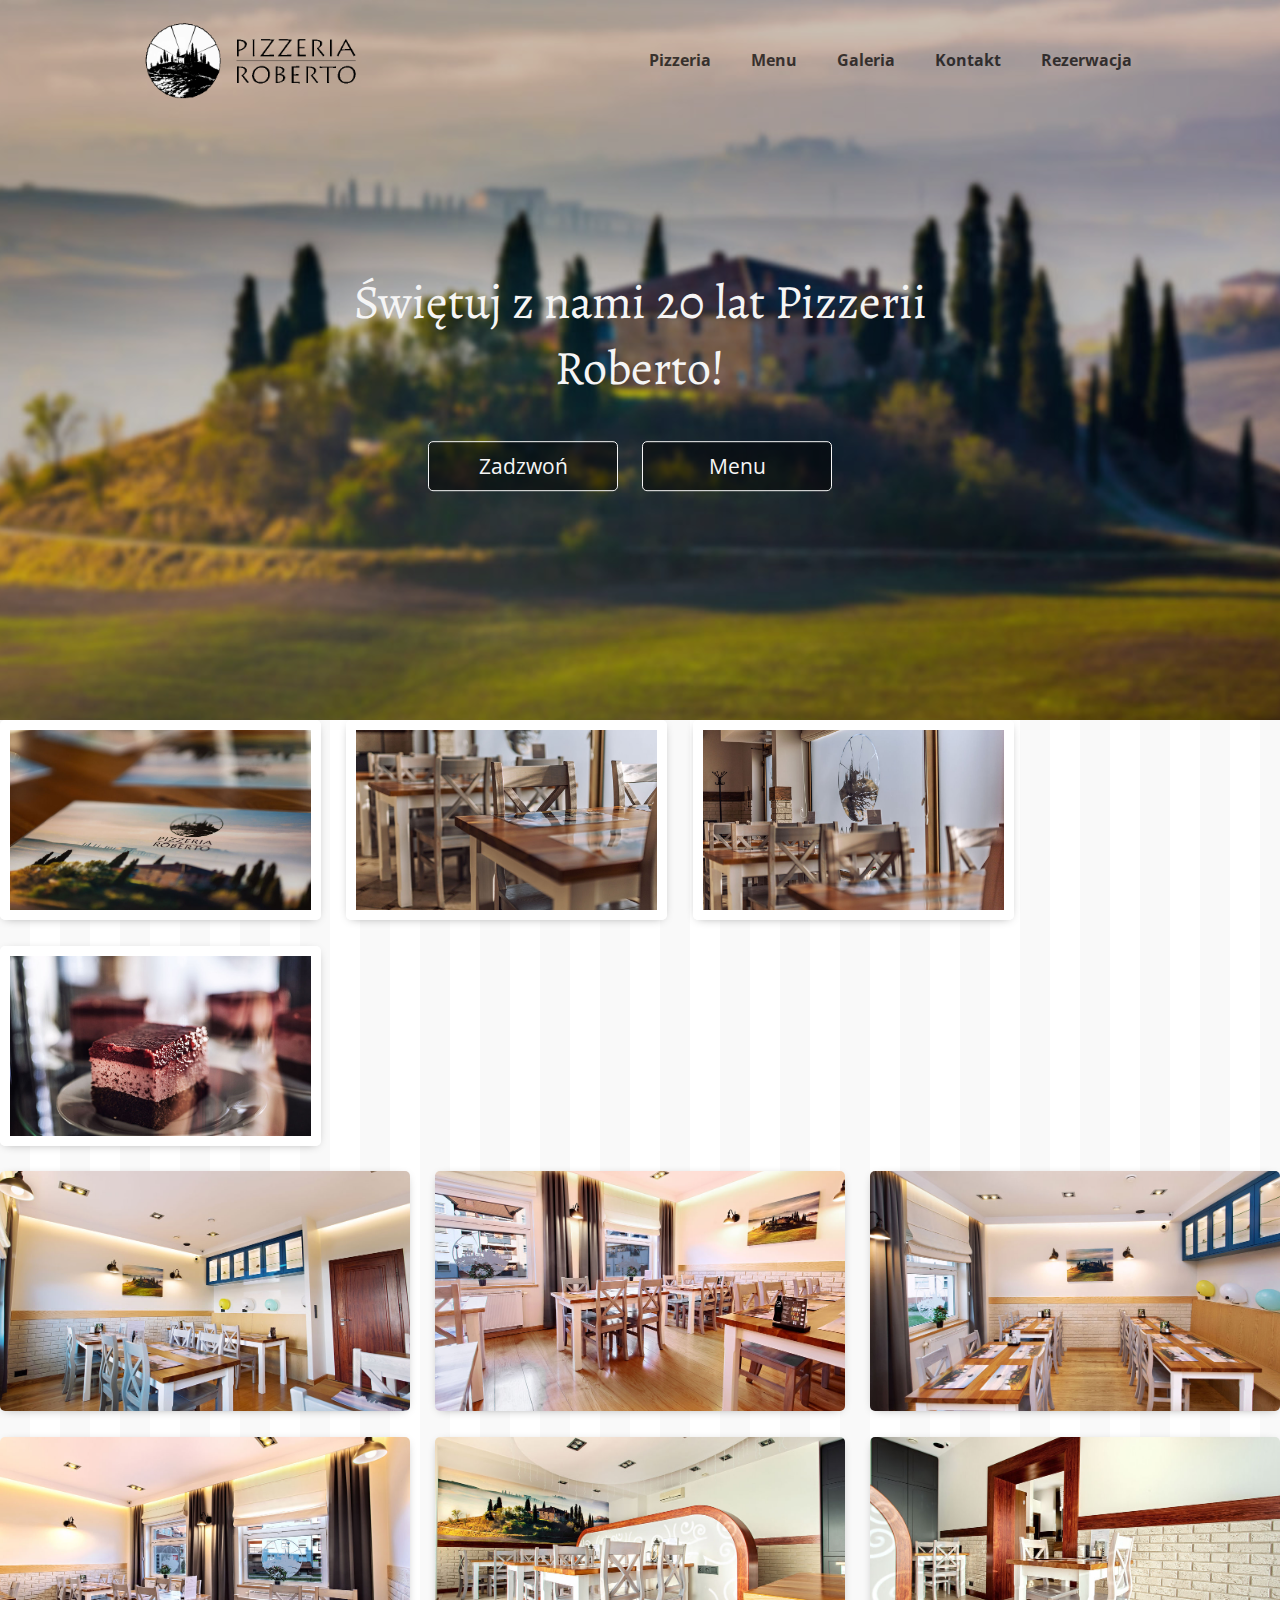
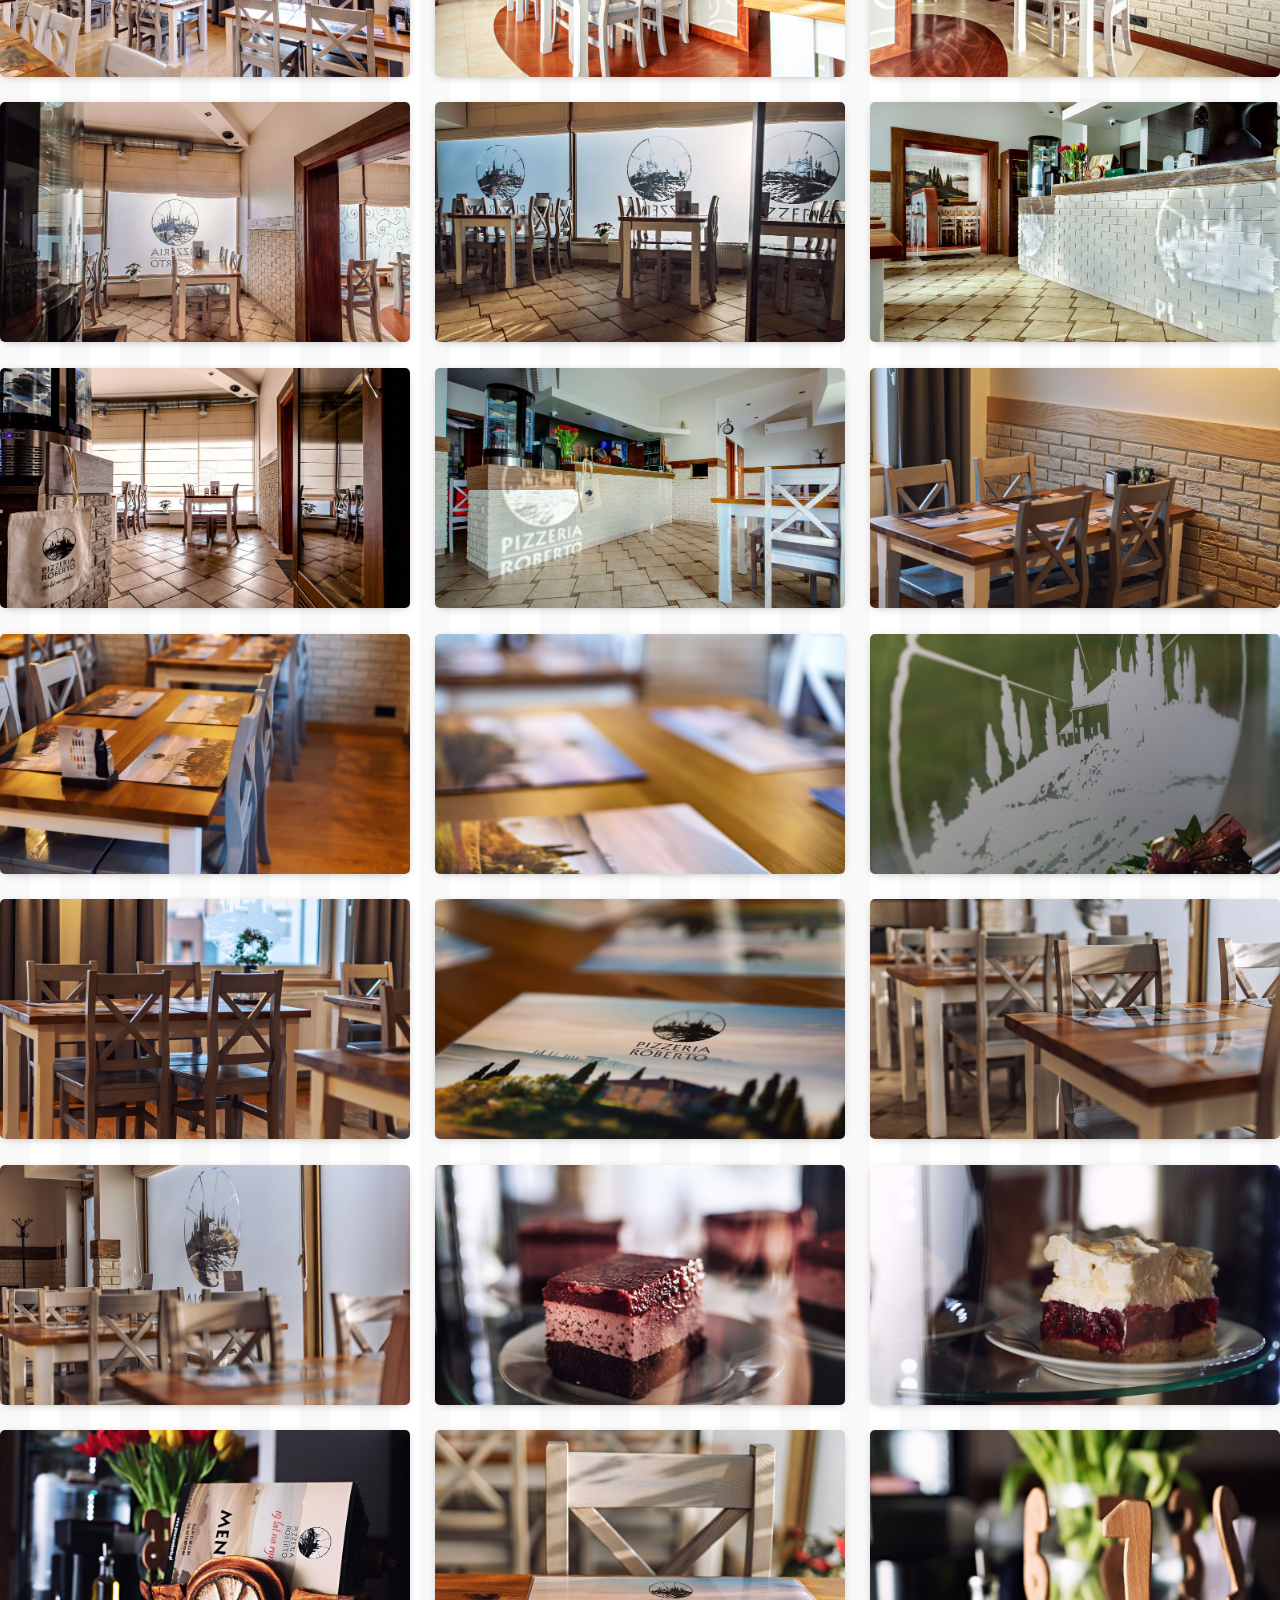
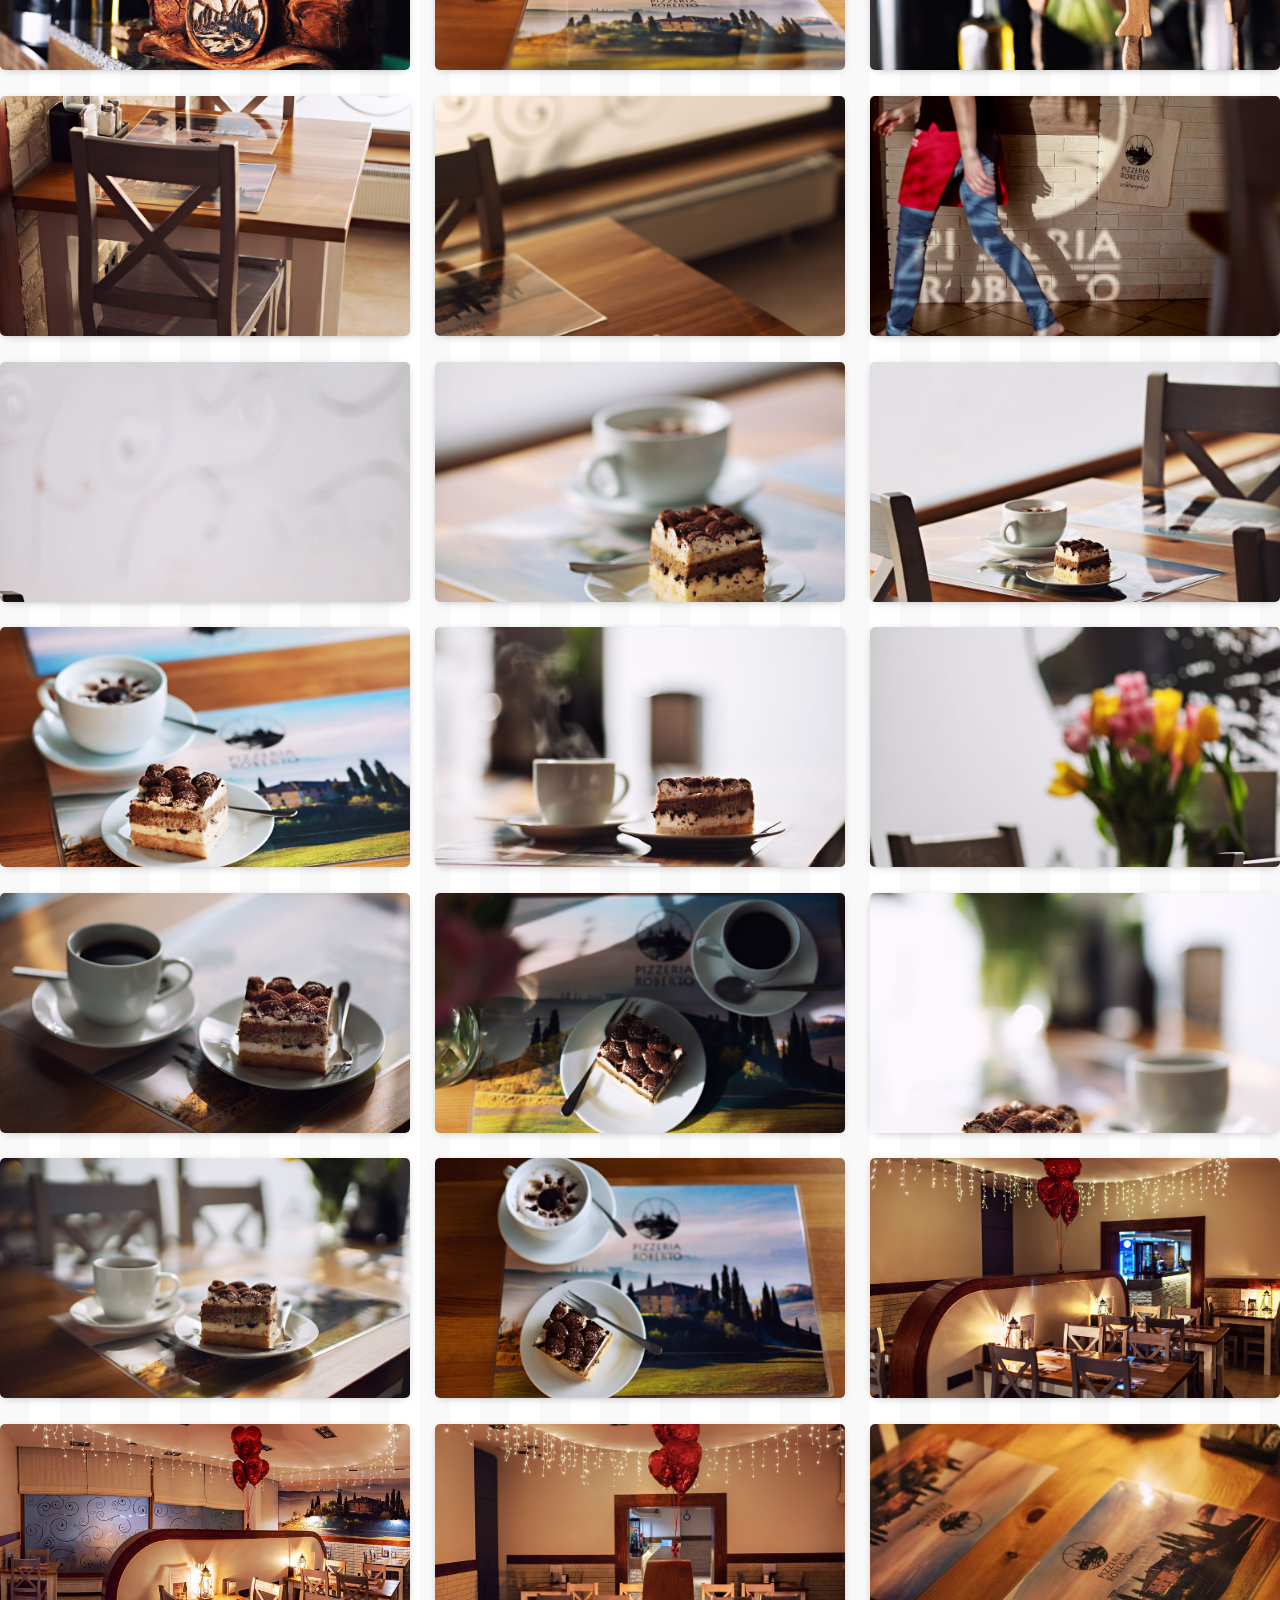
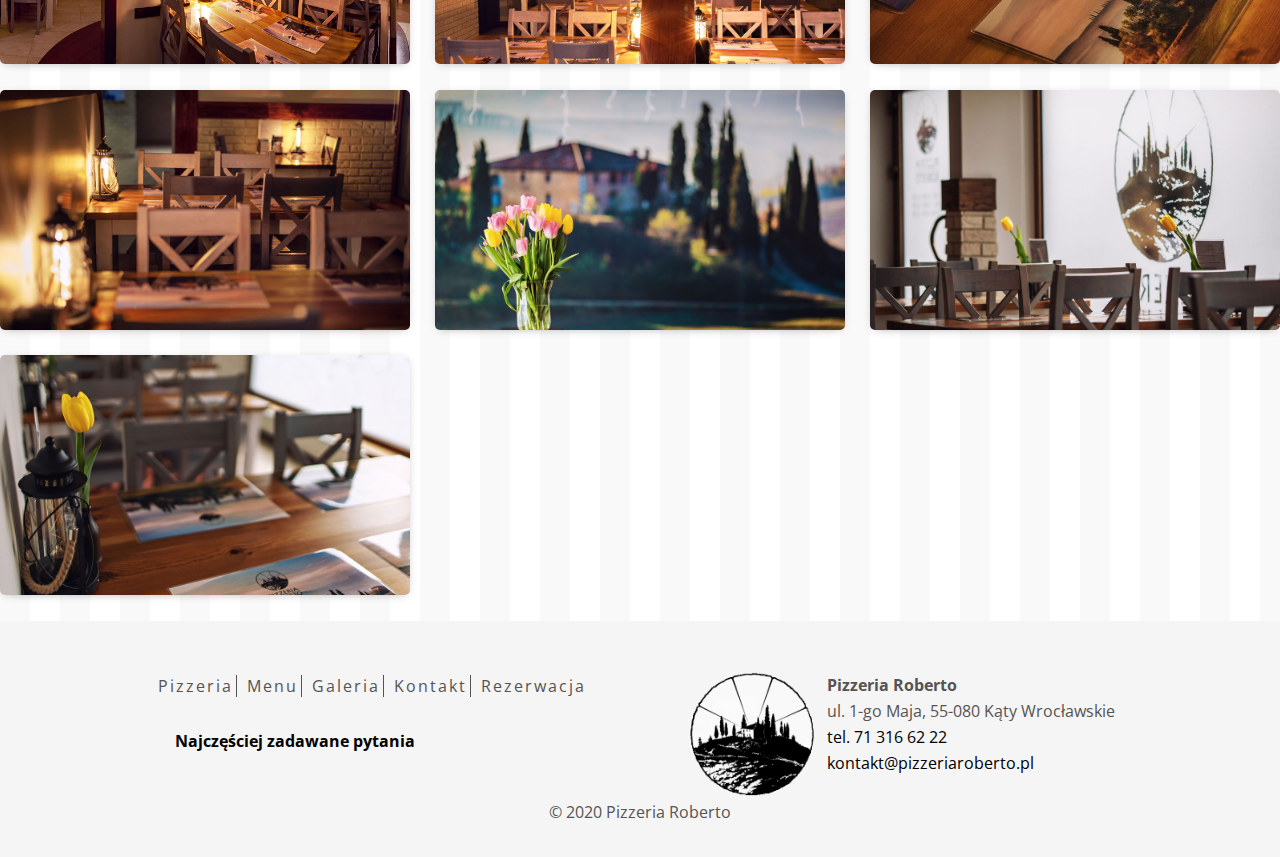
==== commit 19465191: "optimalize photos and mobile looks" ====
--- a/gallery/gallery.html
+++ b/gallery/gallery.html
@@ -40,7 +40,7 @@
 
                 <div class="bar-pannel nav-moving clearfix">
                     <div class="logo">
-                        <a href="#"><img src="/images/pizzerialogotyp.png" alt="logo"></a>
+                        <a href="#"><img src="/images/pizzerialogotyp640.png" alt="logo"></a>
                     </div>
 
                     <div class="nav-list ">
@@ -58,7 +58,7 @@
 
                 <div class="bar-pannel clearfix">
                     <div class="logo logo-still-nav">
-                        <a href="#"><img src="/images/pizzerialogotyp.png" alt="logo"></a>
+                        <a href="#"><img src="/images/pizzerialogotyp640.png" alt="logo"></a>
                     </div>
 
                     <div class="nav-list nav-list2">
@@ -170,23 +170,24 @@
 
                 <div class="footer-logo">
                     <div class="footer-image">
-                        <img src="/images/Logo-Pizzeria.png" alt="logo">
+                        <img src="/images/Logo-Pizzeria-300.png" alt="logo">
                     </div>
 
                     <div class="footer-informations">
                         <p class="header">Pizzeria Roberto</p>
-                        <p>ul. 1-go Maja, 55-080 Kąty Wrocławskie</p>
-                        <p>tel. 71 316 62 22</p>
-                        <p>kontakt@pizzeriaroberto.pl</p>
-                    </div>
-                </div>
-
-                <div class="footer-facebook">
+                        <a href="https://www.google.com/maps/place/Pizzeria+Roberto/@51.0327382,16.7599507,17z/data=!3m1!4b1!4m5!3m4!1s0x470fb91d4b58c8bb:0x3ac52c803412a71a!8m2!3d51.0327348!4d16.7621447">
+                            <p>ul. 1-go Maja, 55-080 Kąty Wrocławskie</p></a>
+                        <p><a href="tel:+48713166222">tel. 71 316 62 22 </a></p>
+                        <p><a href="mailto:kontakt@pizzeriaroberto.pl">kontakt@pizzeriaroberto.pl</a></p>
+                    </div>
+                </div>
+
+                <!-- <div class="footer-facebook">
                     <div data-token="66VuKAAamsrSkAab1FcdlpJiuGJBAyH6VKiJY7FPUSMRJHP6Iy" class="romw-badge"></div>
                     <script src="https://reviewsonmywebsite.com/js/embedLoader.js?id=16985fd9e429040ba7c6"
                         type="text/javascript"></script>
 
-                </div>
+                </div> -->
 
             </div>
 
--- a/gallery/cssgallery.css
+++ b/gallery/cssgallery.css
@@ -15,6 +15,15 @@
 
 
 
+}
+
+.footer-informations a {
+    text-decoration: none;
+    color: black;
+}
+
+a:hover {
+    text-decoration: underline;
 }
 
 body {
@@ -166,7 +175,7 @@
 
     background-color: rgba(0, 0, 0, 0.2);
     background-blend-mode: multiply;
-    background-image: url("/images/PizzeriaRoberto_BG-blur-cut.png");
+    background-image: url("/images/OPT-1200-PizzeriaRoberto_BG-blur-cut-kopia.jpg");
     height: 80vh;
 
     background-repeat: no-repeat;
@@ -309,11 +318,13 @@
 
 .footer-informations p.header {
     font-weight: bold;
+
 }
 
 .footer-faq a {
     text-decoration: none;
     font-weight: bold;
+    color: black;
 
 }
 
@@ -352,6 +363,13 @@
 }
 
 @media (max-width: 950px) {
+
+    .nav-bar {
+        background-image: url("/images/OPT-600-PizzeriaRoberto_BG-blur-cut-kopia.jpg");
+        height: 80vh;
+        background-attachment: scroll;
+
+    }
 
 
     .contact-adress {
@@ -543,12 +561,14 @@
 
     footer {
         font-size: 12px;
+        padding-bottom: 30px;
     }
 
     .footer-main {
 
         flex-direction: column;
         text-align: center;
+        margin-bottom: 10px;
     }
 
     .footer-logo {
@@ -575,14 +595,48 @@
         margin-right: 10px;
     }
 
-
+    /* 
     .footer-facebook {
         visibility: hidden;
         display: none;
-    }
-
-
-
+    } */
+
+
+
+}
+
+@media (max-width: 451px) {
+    .logo-still-nav img {
+        height: 90px;
+        transform: translate(-50%, 11vh);
+
+    }
+
+    .center-information {
+        top: 55%;
+
+    }
+}
+
+/* @media(orientation:landscape) and (max-width:800px) {
+    .nav-bar {
+        height: 130vh;
+
+    }
+
+    .logo-still-nav img {
+        height: 90px;
+        transform: translate(-50%, 8vh);
+
+    }
+} */
+
+@media(max-width:325px) {
+    .logo-still-nav img {
+        height: 80px;
+        transform: translate(-50%, 8vh);
+
+    }
 }
 
 @media(orientation:landscape) and (max-width:800px) {
@@ -595,4 +649,5 @@
         height: 90px;
         transform: translate(-50%, 8vh);
 
-    }+    }
+}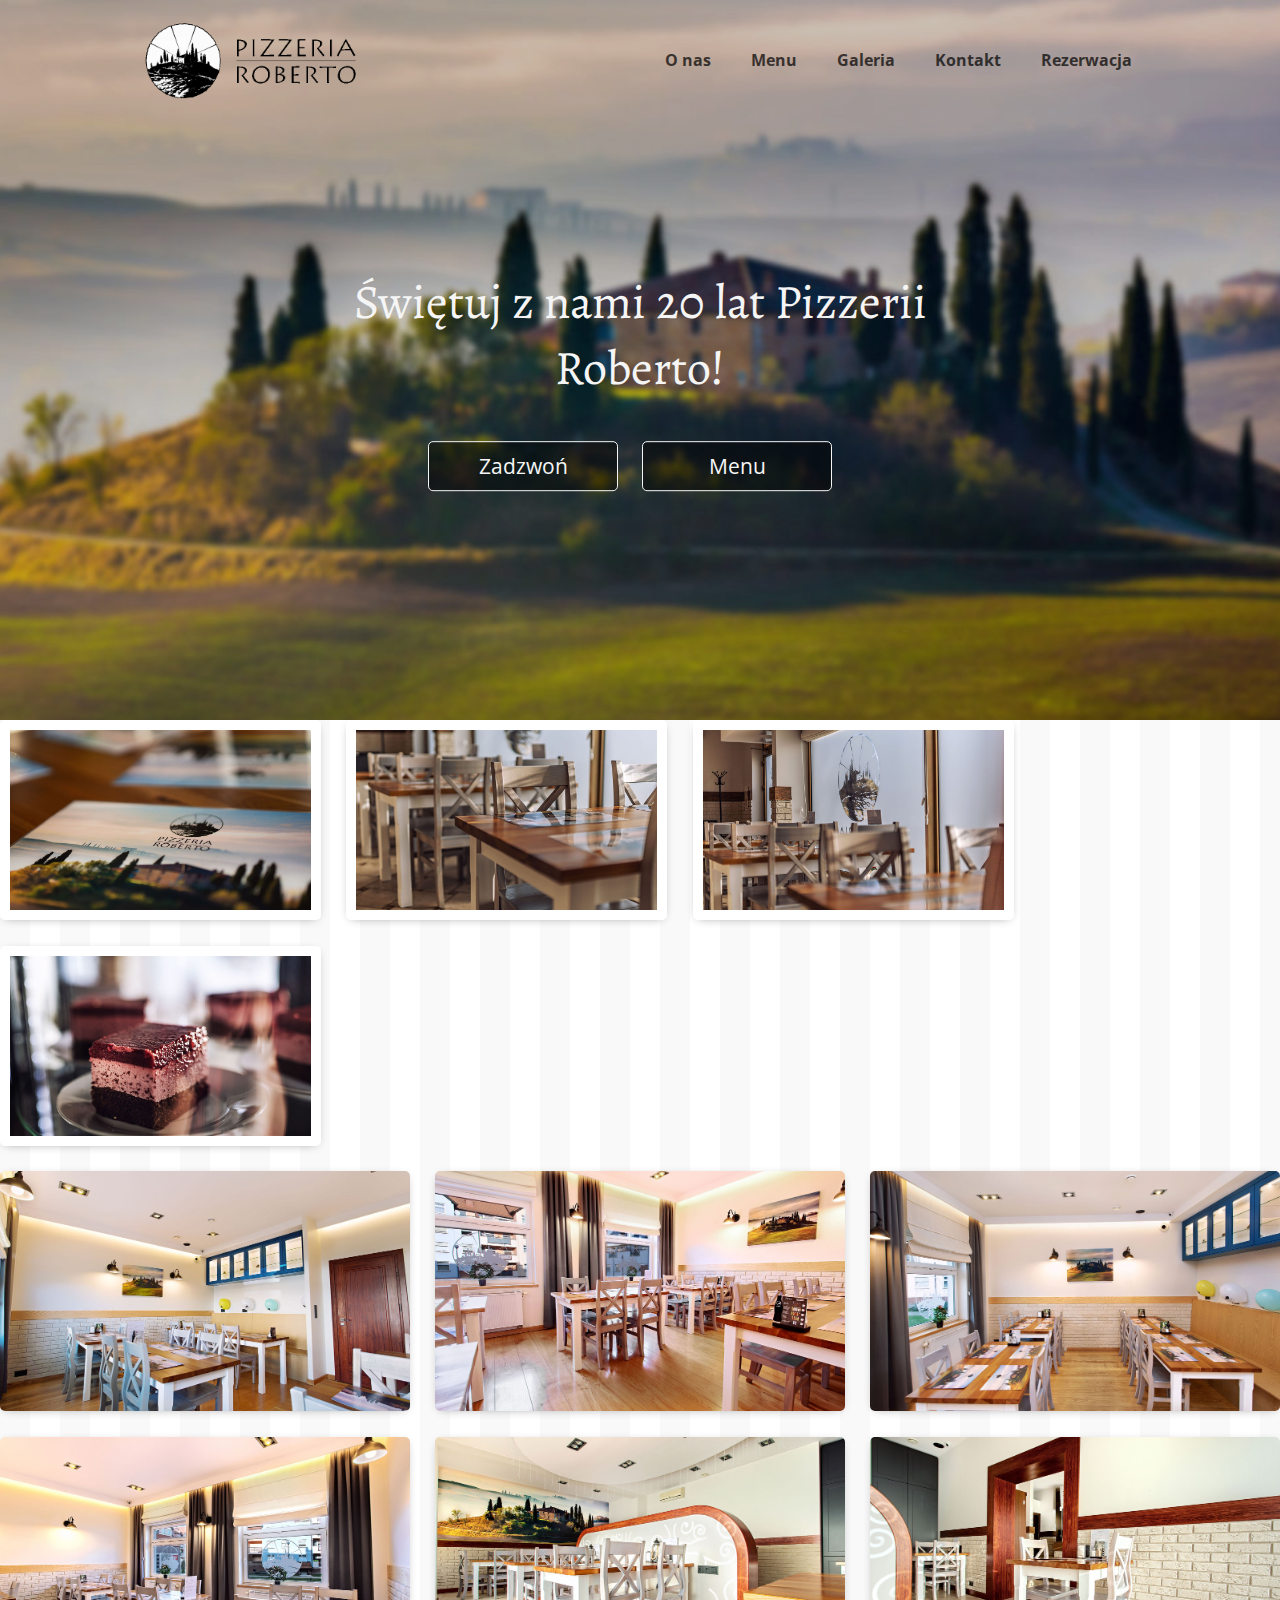
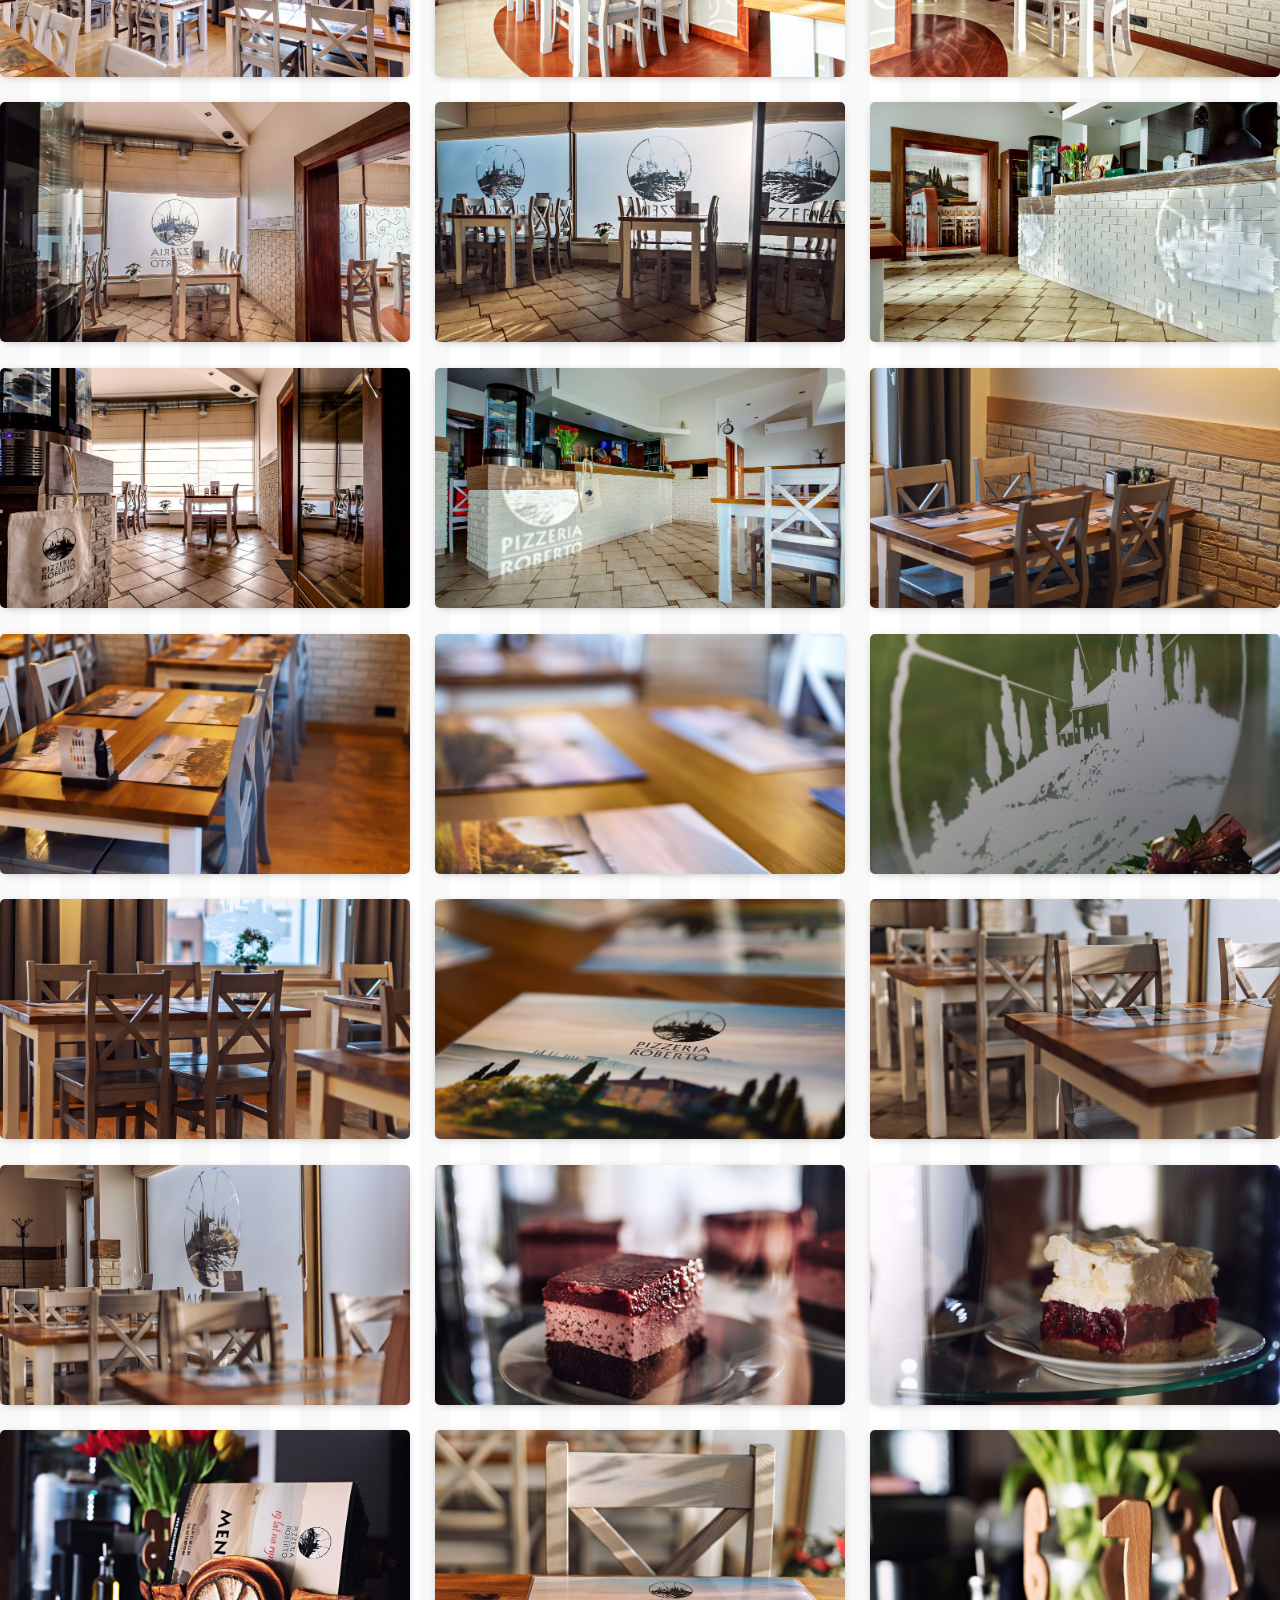
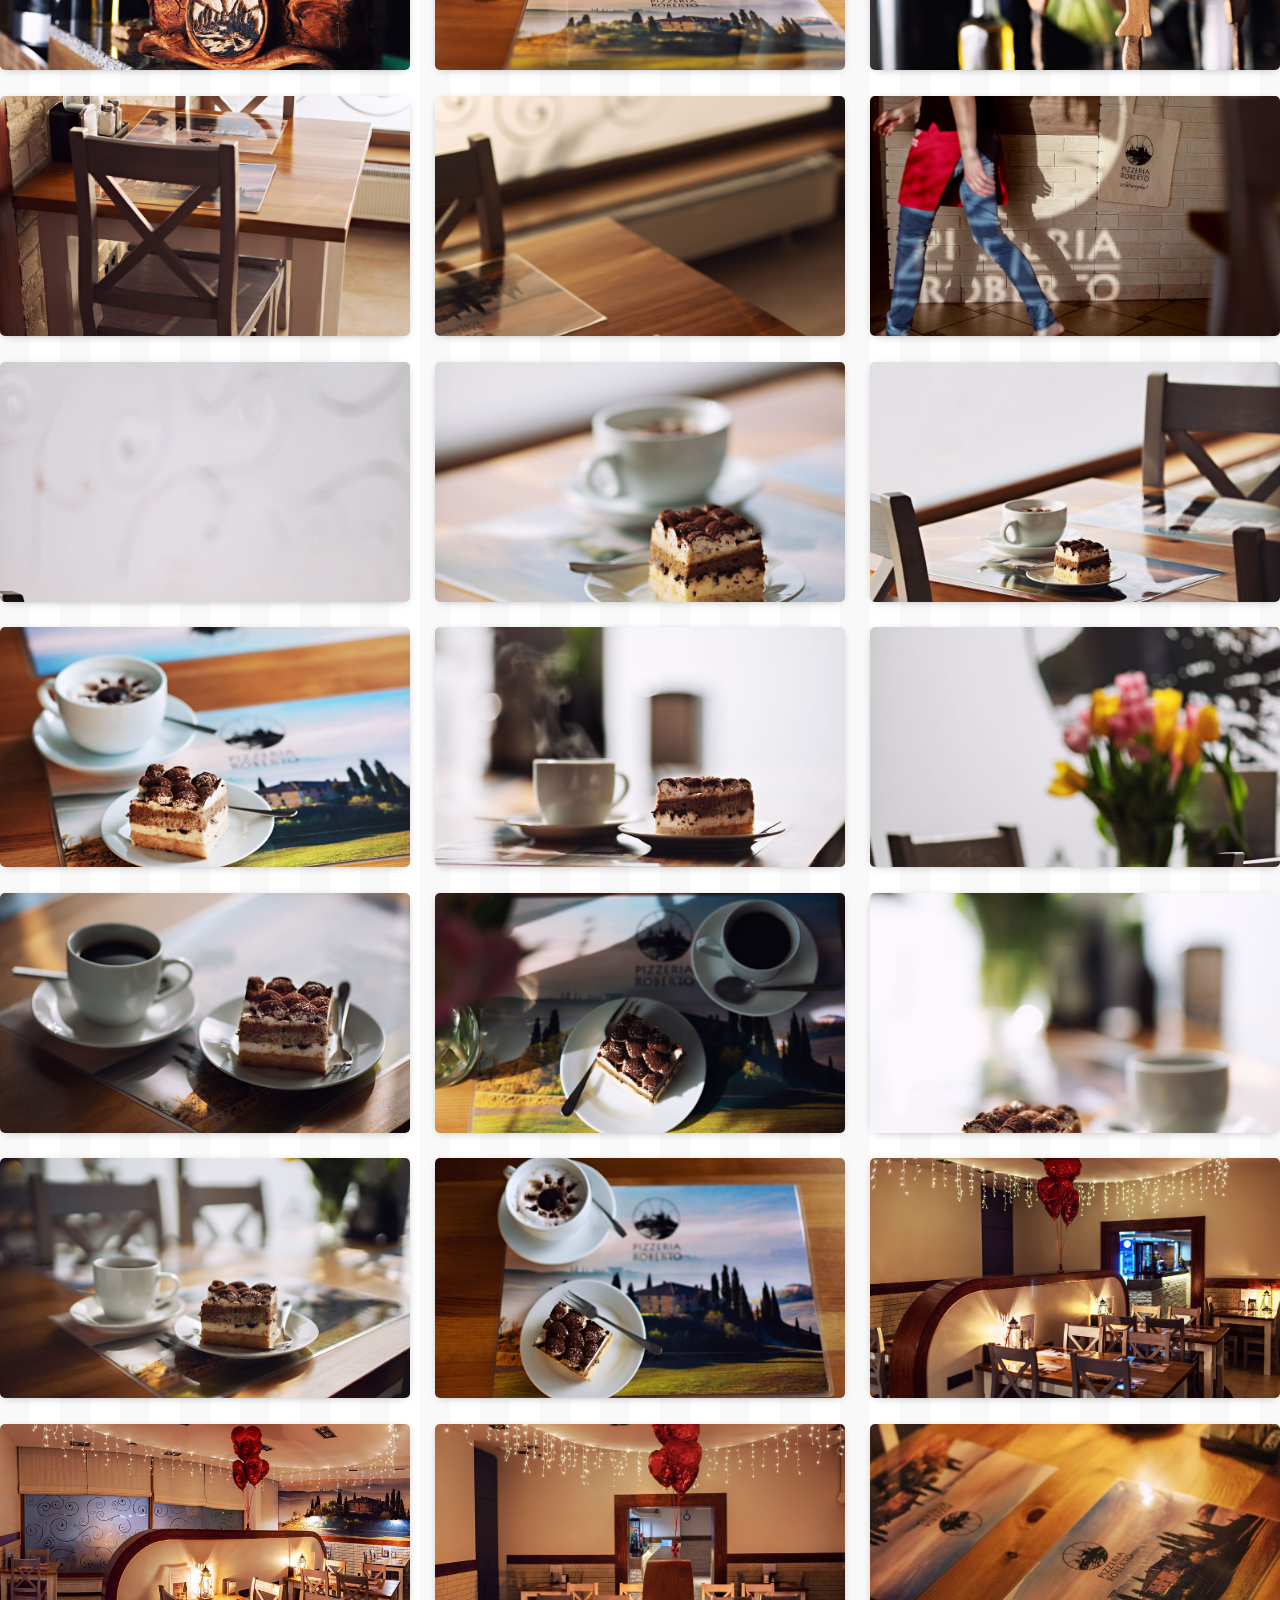
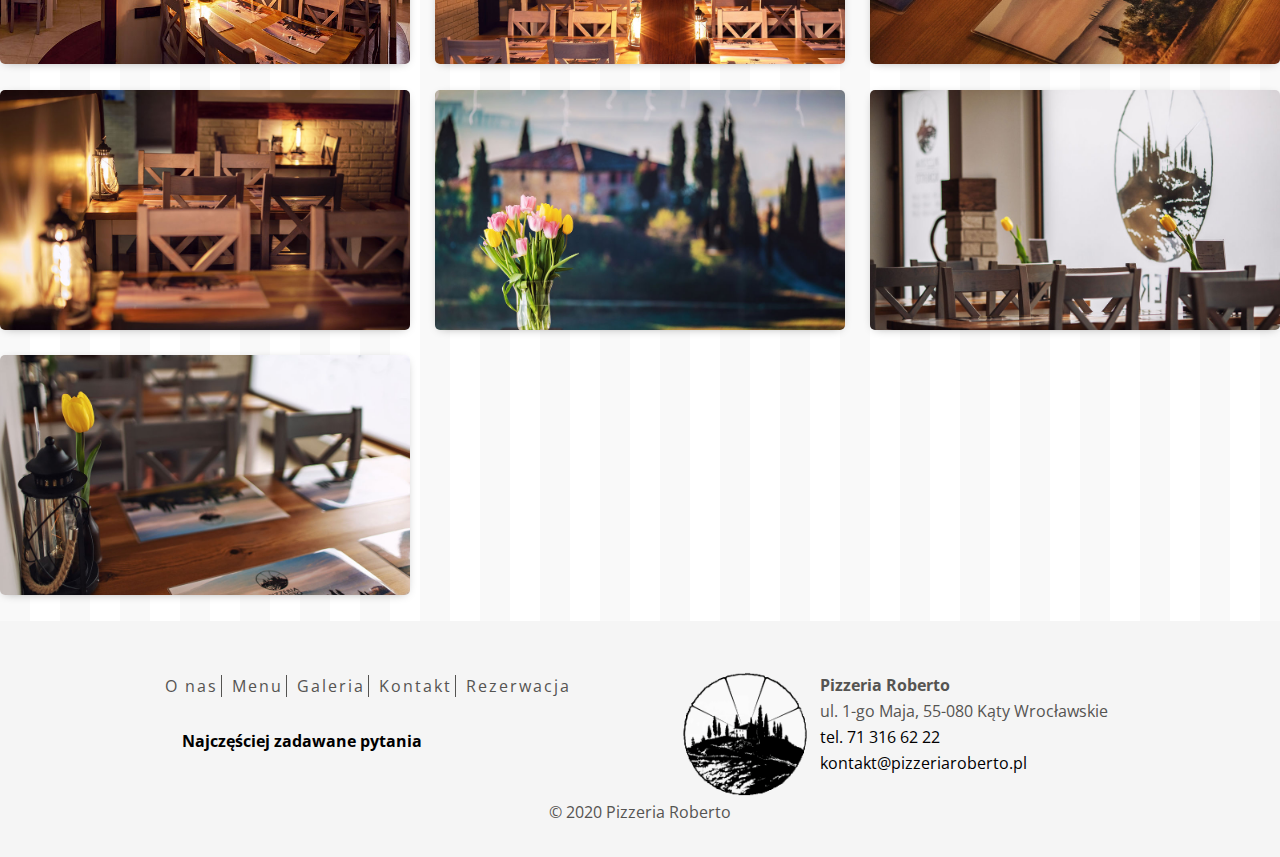
==== commit 85b3c262: "clean the code, delate unnecessary code and spaces" ====
--- a/gallery/gallery.html
+++ b/gallery/gallery.html
@@ -30,11 +30,9 @@
 <body>
 
     <div class="background-image">
-        <!-- <div class="bg-headder"></div> -->
 
         <i class="fas fa-bars"></i>
         <header>
-            <!-- <div class="bg-headder"></div> -->
             <nav class="nav-bar">
                 <!-- moving nav bar with the site -->
 
@@ -45,7 +43,7 @@
 
                     <div class="nav-list ">
                         <ul>
-                            <li class="pizzeriaBtn" onclick="goToMainPage()">Pizzeria</li>
+                            <li class="pizzeriaBtn" onclick="goToMainPage()">O nas</li>
                             <li class="menuBtn" onclick="goToMainPage()">Menu</li>
                             <li class="galleryBtn" onclick="goToMainPage()">Galeria</li>
                             <li class="contactBtn" onclick="goToMainPage()">Kontakt</li>
@@ -63,7 +61,7 @@
 
                     <div class="nav-list nav-list2">
                         <ul>
-                            <li class="pizzeriaBtn2" onclick="goToMainPage()">Pizzeria</li>
+                            <li class="pizzeriaBtn2" onclick="goToMainPage()">O nas</li>
                             <li class="menuBtn2" onclick="goToMainPage()">Menu</li>
                             <li class="galleryBtn2" onclick="goToMainPage()">Galeria</li>
                             <li class="contactBtn2" onclick="goToMainPage()">Kontakt</li>
@@ -155,7 +153,7 @@
                 <div class="footer-nav">
                     <div class="footer-list">
                         <ul>
-                            <li class="footer-nav pizzeriaBtn3" onclick="goToMainPage()">Pizzeria</li>
+                            <li class="footer-nav pizzeriaBtn3" onclick="goToMainPage()">O nas</li>
                             <li class="footer-nav  menuBtn3" onclick="goToMainPage()">Menu</li>
                             <li class="footer-nav  galleryBtn3" onclick="goToMainPage()">Galeria</li>
                             <li class="footer-nav  contactBtn3" onclick="goToMainPage()">Kontakt</li>
@@ -181,13 +179,6 @@
                         <p><a href="mailto:kontakt@pizzeriaroberto.pl">kontakt@pizzeriaroberto.pl</a></p>
                     </div>
                 </div>
-
-                <!-- <div class="footer-facebook">
-                    <div data-token="66VuKAAamsrSkAab1FcdlpJiuGJBAyH6VKiJY7FPUSMRJHP6Iy" class="romw-badge"></div>
-                    <script src="https://reviewsonmywebsite.com/js/embedLoader.js?id=16985fd9e429040ba7c6"
-                        type="text/javascript"></script>
-
-                </div> -->
 
             </div>
 
--- a/gallery/cssgallery.css
+++ b/gallery/cssgallery.css
@@ -27,17 +27,9 @@
 }
 
 body {
-    /* height: 500vh; */
-    /* background-image: url(images/Subtle-Stripes.png);
-    background-size: 60px; */
-
     font-family: 'Open Sans', sans-serif;
-    /* height: 200vh; */
-    /* line-height: 1.2; */
     margin-block-end: 0;
     margin-bottom: 0;
-    ;
-
 }
 
 .fas {
@@ -46,16 +38,9 @@
     position: fixed;
 }
 
-
-
-/* html {
-    scroll-behavior: smooth;
-} */
-
 .font-headders {
     font-family: 'Alegreya', sans-serif;
 }
-
 
 div.background-image {
 
@@ -77,12 +62,9 @@
 }
 
 .wrapper {
-    /* max-width: 1401px; */
     max-width: 1500px;
     margin: auto;
 }
-
-
 
 .logo img {
     position: absolute;
@@ -90,7 +72,6 @@
     float: left;
     height: 60px;
     margin: 0 10vw;
-
 }
 
 .logo-still-nav img {
@@ -102,18 +83,12 @@
     position: absolute;
     top: 20px;
     padding: 10px 0;
-
     background-color: none;
     width: 100%;
     transition: 0.3s top;
-    /* background-color: red; */
-
 }
 
 div.nav-moving {
-    /* background-color: #818181fb; */
-    /* background: rgba(0, 0, 0, .3) url('/images/cherry-and-roma-tomatoes.jpg');
-    background-blend-mode: darken; */
     background-color: rgba(130, 130, 130, .9);
     top: -100px;
     z-index: 100;
@@ -124,10 +99,7 @@
     content: "";
     display: block;
     clear: both;
-
-}
-
-
+}
 
 .nav-list ul {
     list-style-type: none;
@@ -143,59 +115,34 @@
     text-align: center;
     line-height: 60px;
     padding: 0 20px;
-
     opacity: 0.7;
     font-size: 16px;
-    /* font-size: 21px; */
     font-weight: bold;
     color: black;
     cursor: pointer;
 }
 
-/* 
-.nav-list li a {
-    text-decoration: none;
-
-    display: block;
-    opacity: 0.7;
-    font-size: 21px;
-    font-weight: bold;
-    color: black;
-} */
-
 .nav-list li:hover {
     opacity: 1;
 }
 
-
-
 .nav-bar {
     position: relative;
-
-
     background-color: rgba(0, 0, 0, 0.2);
     background-blend-mode: multiply;
     background-image: url("/images/OPT-1200-PizzeriaRoberto_BG-blur-cut-kopia.jpg");
     height: 80vh;
-
     background-repeat: no-repeat;
     background-size: cover;
     background-position: center;
     background-attachment: fixed;
 }
-
-
-
 
 .center-information {
     position: absolute;
     top: 50%;
     left: 50%;
     transform: translate(-50%, -50%);
-
-
-
-
 }
 
 .center-information h2 {
@@ -205,8 +152,6 @@
     font-weight: normal;
     margin-block-end: 0.83em;
     margin-block-start: 0.83em;
-
-
 }
 
 
@@ -215,15 +160,11 @@
     border-radius: 5px;
     color: whitesmoke;
     font-size: 21px;
-    /* background: none; */
     background-color: rgba(0, 0, 0, 0.5);
     width: 190px;
     height: 50px;
     margin-right: 20px;
     transition: 0.2s;
-
-
-
 }
 
 .center-information button:hover {
@@ -232,17 +173,9 @@
     cursor: pointer;
 }
 
-/* .banner-call a {
-    text-decoration: none;
-    color: whitesmoke;
-} */
-
-
-
 .center-information .button-wrapper {
     text-align: center;
     margin-top: 20px;
-
 }
 
 
@@ -253,7 +186,6 @@
     min-height: 236px;
     color: #555452;
     font-size: 16px;
-
 }
 
 .footer-main {
@@ -264,20 +196,9 @@
     margin: auto;
 }
 
-/* .footer-list {
-    width: 40%;
-    background-color: red;
-} */
-
 .footer-logo {
     display: flex;
     margin-right: 30px;
-    /* width: 40%; */
-    /* background-color: pink; */
-}
-
-.footer-facebook {
-    /* width: 20%; */
 }
 
 .footer-nav {
@@ -308,24 +229,18 @@
     margin-right: 10px;
 }
 
-.footer-facebook {
-    /* width: 100% */
-}
-
 .footer-informations p {
     line-height: 26px;
 }
 
 .footer-informations p.header {
     font-weight: bold;
-
 }
 
 .footer-faq a {
     text-decoration: none;
     font-weight: bold;
     color: black;
-
 }
 
 .footer-faq a:hover {
@@ -341,8 +256,6 @@
 }
 
 @media (max-width: 1100px) {
-
-
     .contact-text {
         padding-right: 30px;
     }
@@ -354,7 +267,6 @@
     }
 }
 
-
 @media (max-width: 1000px) {
     .logo-still-nav img {
         height: 75px;
@@ -363,17 +275,13 @@
 }
 
 @media (max-width: 950px) {
-
     .nav-bar {
         background-image: url("/images/OPT-600-PizzeriaRoberto_BG-blur-cut-kopia.jpg");
         height: 80vh;
         background-attachment: scroll;
-
-    }
-
+    }
 
     .contact-adress {
-
         margin: 90px 0px;
         padding-right: 25px;
     }
@@ -393,8 +301,6 @@
     .contact-information {
         align-self: center;
     }
-
-
 
     /* contact form */
 
@@ -414,7 +320,6 @@
 }
 
 @media (max-width: 850px) {
-
     .fas {
         display: block;
         position: fixed;
@@ -422,21 +327,14 @@
         font-size: 7vw;
         right: 0;
         margin: 7vw;
-
-
         transition: 0.3s right;
         visibility: visible;
-
     }
 
     .fasOn {
         transition: 0.3s right;
         color: whitesmoke;
     }
-
-
-
-
 
     div.nav-moving {
         display: none;
@@ -456,8 +354,6 @@
         transition: 0.3s right;
     }
 
-
-
     .bar-pannel {
         top: 0px;
         padding: 0px 0;
@@ -465,7 +361,6 @@
 
     .nav-list ul {
         padding-top: 35%;
-        /* transform: translateY(); */
         list-style-type: none;
         overflow: hidden;
         float: none;
@@ -474,7 +369,6 @@
         background-color: grey;
         display: block;
         opacity: 0.9;
-
     }
 
     .nav-list li {
@@ -482,35 +376,21 @@
         text-align: center;
         line-height: auto;
         padding: 0 0px;
-
         opacity: 1;
         font-size: 16px;
         font-weight: bold;
         color: black;
         cursor: pointer;
-
-
-
-    }
-
-
+    }
 
     .logo img {
-        /* position: absolute; */
-        /* display: block; */
-        float: none;
         margin: 0;
-        /* height: 110px; */
-        /* margin: vw; */
-        /* background-color: red; */
-
     }
 
     .logo-still-nav img {
         height: 100px;
         left: 47%;
         transform: translate(-50%, 12vh);
-
     }
 
     .center-information h2 {
@@ -522,16 +402,12 @@
         margin: 15px 0;
     }
 
-
-
-
     /* the main part of the page */
 
 
     .content-section-pizzeria {
         display: block;
     }
-
 
     .text-section-pizzeria h2 {
         font-size: 20px;
@@ -549,7 +425,6 @@
     .text-section-pizzeria .opening-hours {
         font-size: 14px;
     }
-
 
     .img-section-pizzeria img {
         width: 100%;
@@ -565,7 +440,6 @@
     }
 
     .footer-main {
-
         flex-direction: column;
         text-align: center;
         margin-bottom: 10px;
@@ -581,6 +455,9 @@
         margin-left: 20px;
     }
 
+    .footer-faq {
+        transform: translateX(-15px);
+    }
 
     .footer-list li:nth-last-child(1) {
         border: none;
@@ -594,60 +471,33 @@
         width: 90px;
         margin-right: 10px;
     }
-
-    /* 
-    .footer-facebook {
-        visibility: hidden;
-        display: none;
-    } */
-
-
-
 }
 
 @media (max-width: 451px) {
     .logo-still-nav img {
         height: 90px;
         transform: translate(-50%, 11vh);
-
     }
 
     .center-information {
         top: 55%;
-
-    }
-}
-
-/* @media(orientation:landscape) and (max-width:800px) {
-    .nav-bar {
-        height: 130vh;
-
-    }
-
-    .logo-still-nav img {
-        height: 90px;
-        transform: translate(-50%, 8vh);
-
-    }
-} */
+    }
+}
 
 @media(max-width:325px) {
     .logo-still-nav img {
         height: 80px;
         transform: translate(-50%, 8vh);
-
     }
 }
 
 @media(orientation:landscape) and (max-width:800px) {
     .nav-bar {
         height: 130vh;
-
     }
 
     .logo-still-nav img {
         height: 90px;
         transform: translate(-50%, 8vh);
-
     }
 }